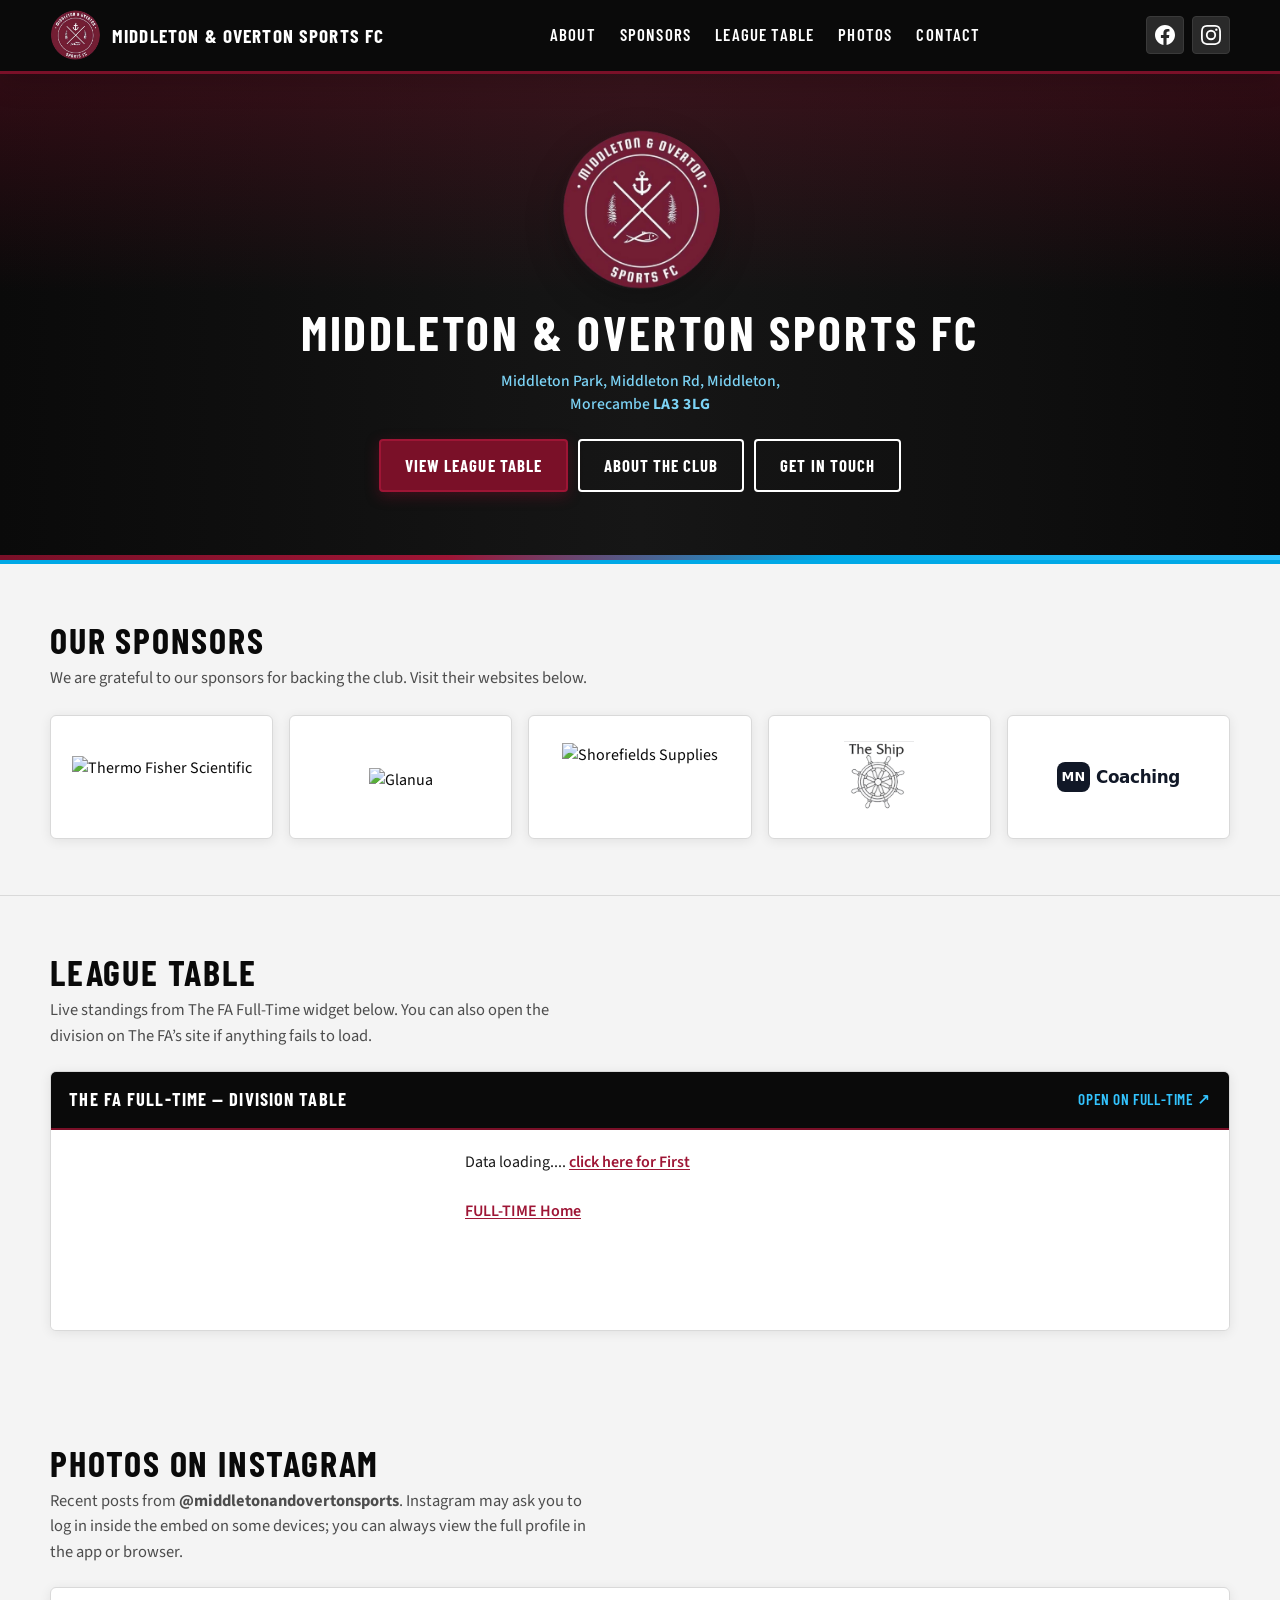
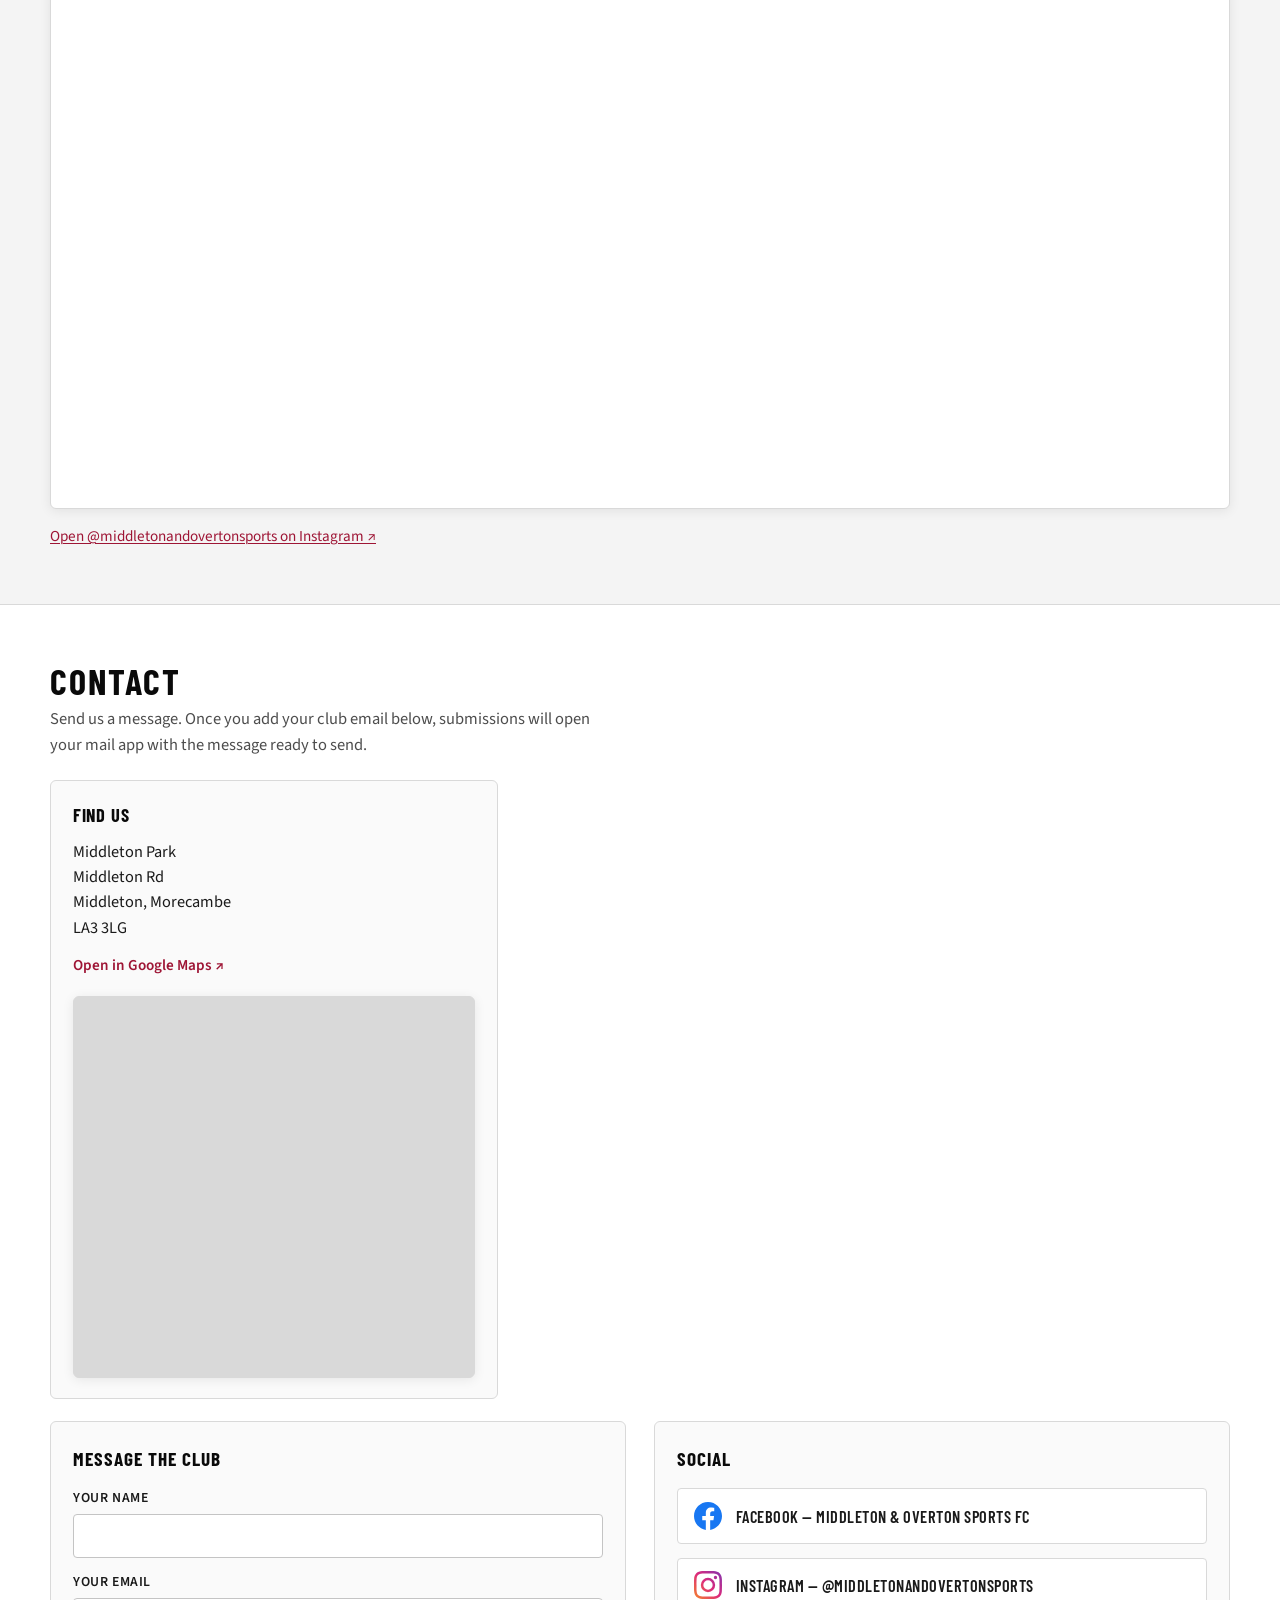
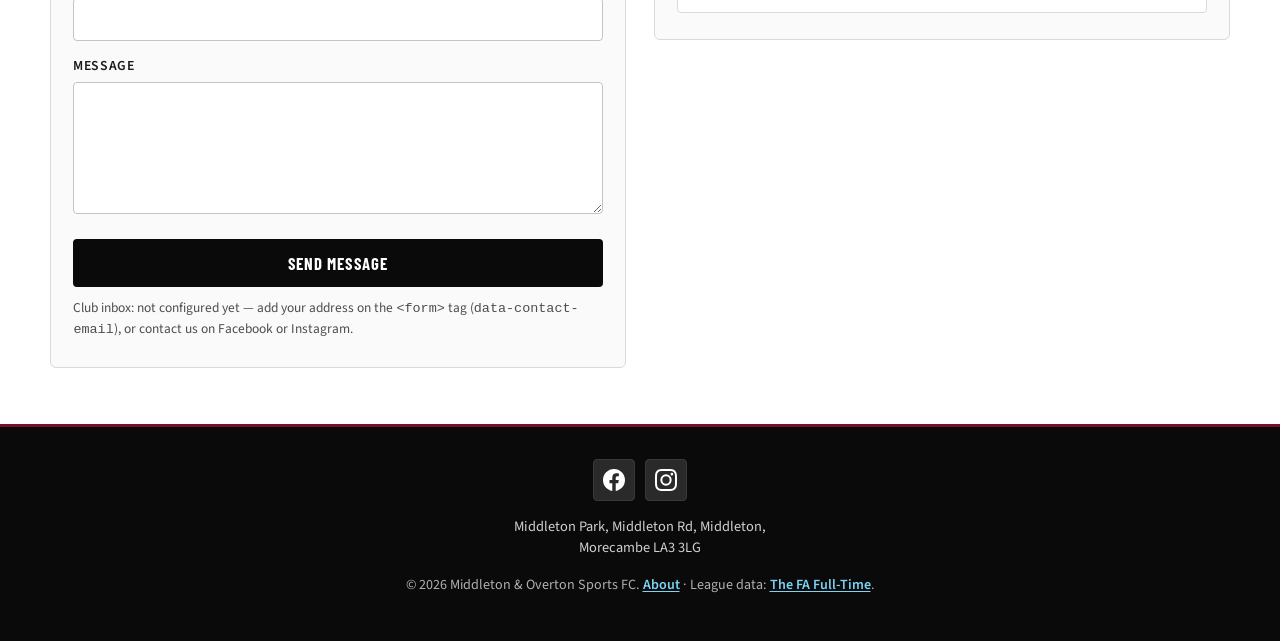
==== index.html @ 221be843 "Initial commit: Middleton & Overton Sports FC site Made-with: Cursor" ====
<!DOCTYPE html>
<html lang="en-GB">
  <head>
    <meta charset="utf-8" />
    <meta name="viewport" content="width=device-width, initial-scale=1" />
    <meta
      name="description"
      content="Middleton &amp; Overton Sports FC — Morecambe. Mid Lancashire Football League, Middleton Park LA3 3LG. League table, sponsors, photos, contact. About the club since 2004."
    />
    <title>Middleton &amp; Overton Sports FC | Morecambe</title>
    <link rel="preconnect" href="https://fonts.googleapis.com" />
    <link rel="preconnect" href="https://fonts.gstatic.com" crossorigin />
    <link
      href="https://fonts.googleapis.com/css2?family=Barlow+Condensed:wght@500;600;700&family=Source+Sans+3:wght@400;500;600;700&display=swap"
      rel="stylesheet"
    />
    <link rel="stylesheet" href="styles.css" />
  </head>
  <body id="top">
    <header class="site-header">
      <div class="wrap header-inner">
        <a class="brand" href="#top">
          <img
            class="brand-badge"
            src="images/badge.png"
            width="52"
            height="52"
            alt="Middleton &amp; Overton Sports FC crest"
          />
          <span>Middleton &amp; Overton Sports FC</span>
        </a>
        <nav class="nav-main" aria-label="Primary">
          <a href="about.html">About</a>
          <a href="#sponsors">Sponsors</a>
          <a href="#league">League table</a>
          <a href="#instagram">Photos</a>
          <a href="#contact">Contact</a>
        </nav>
        <div class="social-header" aria-label="Social links">
          <a
            href="https://www.facebook.com/MiddletonOvertonSportsFC/"
            target="_blank"
            rel="noopener noreferrer"
            aria-label="Facebook — Middleton &amp; Overton Sports FC"
            title="Facebook"
          >
            <svg viewBox="0 0 24 24" xmlns="http://www.w3.org/2000/svg" aria-hidden="true">
              <path
                fill="#ffffff"
                d="M24 12.073c0-6.627-5.373-12-12-12s-12 5.373-12 12c0 5.99 4.388 10.954 10.125 11.854v-8.385H7.078v-3.47h3.047V9.43c0-3.007 1.792-4.669 4.533-4.669 1.312 0 2.686.235 2.686.235v2.953H15.83c-1.491 0-1.956.925-1.956 1.874v2.25h3.328l-.532 3.47h-2.796v8.385C19.612 23.027 24 18.062 24 12.073z"
              />
            </svg>
          </a>
          <a
            href="https://www.instagram.com/middletonandovertonsports/"
            target="_blank"
            rel="noopener noreferrer"
            aria-label="Instagram — middletonandovertonsports"
            title="Instagram"
          >
            <svg viewBox="0 0 24 24" xmlns="http://www.w3.org/2000/svg" aria-hidden="true">
              <path
                fill="#ffffff"
                d="M12 2.163c3.204 0 3.584.012 4.85.07 3.252.148 4.771 1.691 4.919 4.919.058 1.265.069 1.645.069 4.849 0 3.205-.012 3.584-.069 4.849-.149 3.225-1.664 4.771-4.919 4.919-1.266.058-1.644.07-4.85.07-3.204 0-3.584-.012-4.849-.07-3.26-.149-4.771-1.699-4.919-4.92-.058-1.265-.07-1.644-.07-4.849 0-3.204.013-3.583.07-4.849.149-3.227 1.664-4.771 4.919-4.919 1.266-.057 1.645-.069 4.849-.069zM12 0C8.741 0 8.333.014 7.053.072 2.695.272.273 2.69.073 7.052.014 8.333 0 8.741 0 12c0 3.259.014 3.668.072 4.948.2 4.358 2.618 6.78 6.98 6.98C8.333 23.986 8.741 24 12 24c3.259 0 3.668-.014 4.948-.072 4.354-.2 6.782-2.618 6.979-6.98.059-1.28.073-1.689.073-4.948 0-3.259-.014-3.667-.072-4.947-.196-4.354-2.617-6.78-6.979-6.98C15.668.014 15.259 0 12 0zm0 5.838a6.162 6.162 0 100 12.324 6.162 6.162 0 000-12.324zM12 16a4 4 0 110-8 4 4 0 010 8zm6.406-11.845a1.44 1.44 0 100 2.881 1.44 1.44 0 000-2.881z"
              />
            </svg>
          </a>
        </div>
      </div>
    </header>

    <section class="hero" aria-labelledby="hero-title">
      <div class="wrap">
        <img
          class="hero-badge"
          src="images/badge.png"
          width="160"
          height="160"
          alt=""
          decoding="async"
        />
        <h1 id="hero-title">Middleton &amp; Overton Sports FC</h1>
        <p class="hero-location">
          Middleton Park, Middleton Rd, Middleton, Morecambe <span class="postcode">LA3 3LG</span>
        </p>
        <div class="hero-cta">
          <a class="btn btn-primary" href="#league">View league table</a>
          <a class="btn btn-outline" href="about.html">About the club</a>
          <a class="btn btn-outline" href="#contact">Get in touch</a>
        </div>
      </div>
    </section>

    <section class="sponsors-section" id="sponsors" aria-labelledby="sponsors-title">
      <div class="wrap">
        <h2 class="section-title" id="sponsors-title">Our sponsors</h2>
        <p class="section-lead">
          We are grateful to our sponsors for backing the club. Visit their websites below.
        </p>
        <ul class="sponsors-grid">
          <li>
            <a
              class="sponsor-card"
              href="https://www.thermofisher.com/"
              target="_blank"
              rel="noopener noreferrer"
            >
              <span class="sponsor-logo-area">
                <img
                  class="sponsor-logo-img"
                  src="https://www.thermofisher.com/store/global-header-footer-static/global/svg/thermofisher-logo.svg"
                  width="200"
                  height="48"
                  alt="Thermo Fisher Scientific"
                  loading="lazy"
                  decoding="async"
                />
              </span>
            </a>
          </li>
          <li>
            <a class="sponsor-card" href="https://glanua.com/" target="_blank" rel="noopener noreferrer">
              <span class="sponsor-logo-area">
                <img
                  class="sponsor-logo-img"
                  src="https://glanua.com/wp-content/uploads/2023/06/Glanua-logo-header.svg"
                  width="200"
                  height="56"
                  alt="Glanua"
                  loading="lazy"
                  decoding="async"
                />
              </span>
            </a>
          </li>
          <li>
            <a
              class="sponsor-card"
              href="https://www.shorefieldssupplies.co.uk/"
              target="_blank"
              rel="noopener noreferrer"
            >
              <span class="sponsor-logo-area">
                <img
                  class="sponsor-logo-img"
                  src="https://www.shorefieldssupplies.co.uk/layout/generalLyout/logo.png"
                  width="182"
                  height="80"
                  alt="Shorefields Supplies"
                  loading="lazy"
                  decoding="async"
                />
              </span>
            </a>
          </li>
          <li>
            <a
              class="sponsor-card"
              href="https://www.facebook.com/TheShipHotelOverton"
              target="_blank"
              rel="noopener noreferrer"
            >
              <span class="sponsor-logo-area">
                <img
                  class="sponsor-logo-img"
                  src="images/sponsors/the-ship.png"
                  width="320"
                  height="200"
                  alt="The Ship Hotel, Overton — Morecambe"
                  loading="lazy"
                  decoding="async"
                />
              </span>
            </a>
          </li>
          <li>
            <a
              class="sponsor-card sponsor-card--mn"
              href="https://mncoaching.co.uk/"
              target="_blank"
              rel="noopener noreferrer"
            >
              <span class="sponsor-logo-area">
                <span class="mn-coaching-lockup" aria-hidden="true">
                  <span class="mn-coaching-lockup__mark">MN</span>
                  <span class="mn-coaching-lockup__word">Coaching</span>
                </span>
              </span>
              <span class="visually-hidden">MN Coaching</span>
            </a>
          </li>
        </ul>
      </div>
    </section>

    <section id="league" aria-labelledby="league-title">
      <div class="wrap">
        <h2 class="section-title" id="league-title">League table</h2>
        <p class="section-lead">
          Live standings from The FA Full-Time widget below. You can also open the division on The
          FA’s site if anything fails to load.
        </p>
        <div class="embed-panel">
          <header>
            <h2>The FA Full-Time — division table</h2>
            <a
              class="link-external"
              href="https://fulltime.thefa.com/index.html?divisionseason=886514120"
              target="_blank"
              rel="noopener noreferrer"
              >Open on Full-Time ↗</a
            >
          </header>
          <div class="embed-frame-wrap fa-league-host">
            <div id="lrep201329935" style="width: 350px">
              Data loading....
              <a
                href="https://fulltime.thefa.com/index.html?divisionseason=886514120"
                target="_blank"
                rel="noopener noreferrer"
                >click here for First</a
              ><br /><br /><a
                href="https://www.thefa.com/FULL-TIME"
                target="_blank"
                rel="noopener noreferrer"
                >FULL-TIME Home</a
              >
            </div>
            <script type="text/javascript">
              var lrcode = "201329935";
            </script>
            <script type="text/javascript" src="https://fulltime.thefa.com/client/api/cs1.js"></script>
          </div>
        </div>
      </div>
    </section>

    <section class="instagram-block" id="instagram" aria-labelledby="instagram-title">
      <div class="wrap">
        <h2 class="section-title" id="instagram-title">Photos on Instagram</h2>
        <p class="section-lead">
          Recent posts from
          <strong>@middletonandovertonsports</strong>. Instagram may ask you to log in inside the
          embed on some devices; you can always view the full profile in the app or browser.
        </p>
        <div class="instagram-embed-wrap">
          <iframe
            title="Instagram — Middleton and Overton Sports"
            src="https://www.instagram.com/middletonandovertonsports/embed/"
            loading="lazy"
            referrerpolicy="no-referrer-when-downgrade"
          ></iframe>
        </div>
        <p class="section-lead" style="margin-top: 1rem; font-size: 0.95rem">
          <a
            href="https://www.instagram.com/middletonandovertonsports/"
            target="_blank"
            rel="noopener noreferrer"
            >Open @middletonandovertonsports on Instagram ↗</a
          >
        </p>
      </div>
    </section>

    <section class="contact-section" id="contact" aria-labelledby="contact-title">
      <div class="wrap">
        <h2 class="section-title" id="contact-title">Contact</h2>
        <p class="section-lead">
          Send us a message. Once you add your club email below, submissions will open your mail
          app with the message ready to send.
        </p>
        <div class="contact-ground">
          <h3 class="contact-ground-title">Find us</h3>
          <address class="contact-ground-address">
            Middleton Park<br />
            Middleton Rd<br />
            Middleton, Morecambe<br />
            LA3 3LG
          </address>
          <a
            class="contact-map-link"
            href="https://maps.app.goo.gl/3gbqwsfaDoRmBNLVA"
            target="_blank"
            rel="noopener noreferrer"
            >Open in Google Maps ↗</a
          >
          <div class="map-embed">
            <iframe
              title="Middleton &amp; Overton Sports FC on Google Maps"
              src="https://www.google.com/maps?q=54.0221094,-2.8745536&amp;z=17&amp;hl=en&amp;output=embed"
              loading="lazy"
              referrerpolicy="no-referrer-when-downgrade"
              allowfullscreen
            ></iframe>
          </div>
        </div>
        <div class="contact-grid">
          <div class="contact-card">
            <h3>Message the club</h3>
            <!-- Set data-contact-email to your address when ready, e.g. data-contact-email="secretary@yourclub.org" -->
            <form id="contact-form" data-contact-email="" novalidate>
              <div class="form-group">
                <label for="contact-name">Your name</label>
                <input id="contact-name" name="name" type="text" autocomplete="name" required />
              </div>
              <div class="form-group">
                <label for="contact-email">Your email</label>
                <input id="contact-email" name="email" type="email" autocomplete="email" required />
              </div>
              <div class="form-group">
                <label for="contact-message">Message</label>
                <textarea id="contact-message" name="message" required></textarea>
              </div>
              <button class="btn btn-submit" type="submit" id="contact-submit">Send message</button>
              <p class="form-hint" id="contact-email-hint">
                Club inbox: not configured yet — add your address on the <code>&lt;form&gt;</code>
                tag (<code>data-contact-email</code>), or contact us on Facebook or Instagram.
              </p>
            </form>
          </div>
          <div class="contact-card">
            <h3>Social</h3>
            <div class="social-row">
              <a
                href="https://www.facebook.com/MiddletonOvertonSportsFC/"
                target="_blank"
                rel="noopener noreferrer"
              >
                <svg viewBox="0 0 24 24" xmlns="http://www.w3.org/2000/svg" width="28" height="28" aria-hidden="true">
                  <path
                    fill="#1877F2"
                    d="M24 12.073c0-6.627-5.373-12-12-12s-12 5.373-12 12c0 5.99 4.388 10.954 10.125 11.854v-8.385H7.078v-3.47h3.047V9.43c0-3.007 1.792-4.669 4.533-4.669 1.312 0 2.686.235 2.686.235v2.953H15.83c-1.491 0-1.956.925-1.956 1.874v2.25h3.328l-.532 3.47h-2.796v8.385C19.612 23.027 24 18.062 24 12.073z"
                  />
                </svg>
                Facebook — Middleton &amp; Overton Sports FC
              </a>
              <a
                href="https://www.instagram.com/middletonandovertonsports/"
                target="_blank"
                rel="noopener noreferrer"
              >
                <svg viewBox="0 0 24 24" xmlns="http://www.w3.org/2000/svg" width="28" height="28" aria-hidden="true">
                  <defs>
                    <linearGradient id="igGrad" x1="0%" y1="100%" x2="100%" y2="0%">
                      <stop offset="0%" style="stop-color:#f58529" />
                      <stop offset="50%" style="stop-color:#dd2a7b" />
                      <stop offset="100%" style="stop-color:#8134af" />
                    </linearGradient>
                  </defs>
                  <path
                    fill="url(#igGrad)"
                    d="M12 2.163c3.204 0 3.584.012 4.85.07 3.252.148 4.771 1.691 4.919 4.919.058 1.265.069 1.645.069 4.849 0 3.205-.012 3.584-.069 4.849-.149 3.225-1.664 4.771-4.919 4.919-1.266.058-1.644.07-4.85.07-3.204 0-3.584-.012-4.849-.07-3.26-.149-4.771-1.699-4.919-4.92-.058-1.265-.07-1.644-.07-4.849 0-3.204.013-3.583.07-4.849.149-3.227 1.664-4.771 4.919-4.919 1.266-.057 1.645-.069 4.849-.069zM12 0C8.741 0 8.333.014 7.053.072 2.695.272.273 2.69.073 7.052.014 8.333 0 8.741 0 12c0 3.259.014 3.668.072 4.948.2 4.358 2.618 6.78 6.98 6.98C8.333 23.986 8.741 24 12 24c3.259 0 3.668-.014 4.948-.072 4.354-.2 6.782-2.618 6.979-6.98.059-1.28.073-1.689.073-4.948 0-3.259-.014-3.667-.072-4.947-.196-4.354-2.617-6.78-6.979-6.98C15.668.014 15.259 0 12 0zm0 5.838a6.162 6.162 0 100 12.324 6.162 6.162 0 000-12.324zM12 16a4 4 0 110-8 4 4 0 010 8zm6.406-11.845a1.44 1.44 0 100 2.881 1.44 1.44 0 000-2.881z"
                  />
                </svg>
                Instagram — @middletonandovertonsports
              </a>
            </div>
          </div>
        </div>
      </div>
    </section>

    <footer class="site-footer">
      <div class="wrap">
        <div class="footer-social" aria-label="Social">
          <a
            href="https://www.facebook.com/MiddletonOvertonSportsFC/"
            target="_blank"
            rel="noopener noreferrer"
            aria-label="Facebook"
          >
            <svg viewBox="0 0 24 24" xmlns="http://www.w3.org/2000/svg" aria-hidden="true">
              <path
                fill="#ffffff"
                d="M24 12.073c0-6.627-5.373-12-12-12s-12 5.373-12 12c0 5.99 4.388 10.954 10.125 11.854v-8.385H7.078v-3.47h3.047V9.43c0-3.007 1.792-4.669 4.533-4.669 1.312 0 2.686.235 2.686.235v2.953H15.83c-1.491 0-1.956.925-1.956 1.874v2.25h3.328l-.532 3.47h-2.796v8.385C19.612 23.027 24 18.062 24 12.073z"
              />
            </svg>
          </a>
          <a
            href="https://www.instagram.com/middletonandovertonsports/"
            target="_blank"
            rel="noopener noreferrer"
            aria-label="Instagram"
          >
            <svg viewBox="0 0 24 24" xmlns="http://www.w3.org/2000/svg" aria-hidden="true">
              <path
                fill="#ffffff"
                d="M12 2.163c3.204 0 3.584.012 4.85.07 3.252.148 4.771 1.691 4.919 4.919.058 1.265.069 1.645.069 4.849 0 3.205-.012 3.584-.069 4.849-.149 3.225-1.664 4.771-4.919 4.919-1.266.058-1.644.07-4.85.07-3.204 0-3.584-.012-4.849-.07-3.26-.149-4.771-1.699-4.919-4.92-.058-1.265-.07-1.644-.07-4.849 0-3.204.013-3.583.07-4.849.149-3.227 1.664-4.771 4.919-4.919 1.266-.057 1.645-.069 4.849-.069zM12 0C8.741 0 8.333.014 7.053.072 2.695.272.273 2.69.073 7.052.014 8.333 0 8.741 0 12c0 3.259.014 3.668.072 4.948.2 4.358 2.618 6.78 6.98 6.98C8.333 23.986 8.741 24 12 24c3.259 0 3.668-.014 4.948-.072 4.354-.2 6.782-2.618 6.979-6.98.059-1.28.073-1.689.073-4.948 0-3.259-.014-3.667-.072-4.947-.196-4.354-2.617-6.78-6.979-6.98C15.668.014 15.259 0 12 0zm0 5.838a6.162 6.162 0 100 12.324 6.162 6.162 0 000-12.324zM12 16a4 4 0 110-8 4 4 0 010 8zm6.406-11.845a1.44 1.44 0 100 2.881 1.44 1.44 0 000-2.881z"
              />
            </svg>
          </a>
        </div>
        <p class="footer-address">
          Middleton Park, Middleton Rd, Middleton, Morecambe LA3 3LG
        </p>
        <p>
          &copy; <span id="year"></span> Middleton &amp; Overton Sports FC.
          <a href="about.html">About</a> · League data:
          <a
            href="https://fulltime.thefa.com/index.html?divisionseason=886514120"
            target="_blank"
            rel="noopener noreferrer"
            >The FA Full-Time</a
          >.
        </p>
      </div>
    </footer>

    <script>
      (function () {
        document.getElementById("year").textContent = new Date().getFullYear();

        var form = document.getElementById("contact-form");
        var hint = document.getElementById("contact-email-hint");
        var submitBtn = document.getElementById("contact-submit");
        var clubEmail = (form.getAttribute("data-contact-email") || "").trim();

        if (clubEmail) {
          hint.textContent = "Messages open in your email app addressed to the club.";
          hint.classList.remove("form-hint");
        }

        form.addEventListener("submit", function (e) {
          e.preventDefault();
          var name = document.getElementById("contact-name").value.trim();
          var from = document.getElementById("contact-email").value.trim();
          var message = document.getElementById("contact-message").value.trim();

          if (!name || !from || !message) {
            return;
          }

          var to = (form.getAttribute("data-contact-email") || "").trim();
          if (!to) {
            hint.textContent =
              "Club email is not set yet. Add data-contact-email on the form in index.html, or message us on Facebook or Instagram.";
            hint.style.color = "#6b1a2a";
            return;
          }

          var subject = encodeURIComponent("Website enquiry from " + name);
          var body = encodeURIComponent(
            "Name: " + name + "\nEmail: " + from + "\n\n" + message
          );
          window.location.href = "mailto:" + to + "?subject=" + subject + "&body=" + body;
        });
      })();
    </script>
  </body>
</html>
---- styles.css ----
/* Middleton & Overton Sports FC — retail-inspired palette (claret / sky blue on black & light grey) */

:root {
  /* Core — similar energy to WHU shop: black chrome, claret, electric blue */
  --ink: #0a0a0a;
  --ink-soft: #161616;
  --ink-mid: #2a2a2a;
  --claret: #7a1028;
  --claret-bright: #9e1535;
  --claret-deep: #5c0c1e;
  --blue: #00a8e6;
  --blue-bright: #33c4ff;
  --blue-deep: #0086b8;
  --blue-muted: #7cd3f5;
  --surface: #ffffff;
  --surface-shop: #f4f4f4;
  --surface-card: #fafafa;
  --border: #d9d9d9;
  --border-strong: #c4c4c4;
  --text: #1a1a1a;
  --text-muted: #4d4d4d;
  --white: #fff;
  --facebook: #1877f2;
  --instagram: #e4405f;
  --radius: 4px;
  --radius-lg: 6px;
  --shadow: 0 2px 12px rgba(0, 0, 0, 0.08);
  --shadow-deep: 0 8px 28px rgba(0, 0, 0, 0.18);
  --font-heading: "Barlow Condensed", "Arial Narrow", system-ui, sans-serif;
  --font-body: "Source Sans 3", system-ui, sans-serif;
}

*,
*::before,
*::after {
  box-sizing: border-box;
}

html {
  scroll-behavior: smooth;
}

body {
  margin: 0;
  font-family: var(--font-body);
  font-size: 1rem;
  line-height: 1.55;
  color: var(--text);
  background: var(--surface-shop);
}

img {
  max-width: 100%;
  height: auto;
  display: block;
}

a {
  color: var(--claret-bright);
  text-decoration-thickness: 1px;
  text-underline-offset: 2px;
}

a:hover {
  color: var(--blue-deep);
}

.wrap {
  width: min(1180px, 100% - 2rem);
  margin-inline: auto;
}

/* Header — flat black bar, uppercase condensed nav */
.site-header {
  background: var(--ink);
  color: var(--white);
  padding: 0.65rem 0;
  position: sticky;
  top: 0;
  z-index: 100;
  border-bottom: 3px solid var(--claret);
  box-shadow: var(--shadow-deep);
}

.header-inner {
  display: flex;
  flex-wrap: wrap;
  align-items: center;
  justify-content: space-between;
  gap: 1rem;
}

.brand {
  display: flex;
  align-items: center;
  gap: 0.75rem;
  color: var(--white);
  text-decoration: none;
  font-family: var(--font-heading);
  font-weight: 700;
  font-size: clamp(1.05rem, 2.8vw, 1.2rem);
  letter-spacing: 0.06em;
  line-height: 1.1;
  text-transform: uppercase;
}

.brand:hover {
  color: var(--blue-muted);
}

/* Crest — explicit dimensions override global img { height: auto } */
.brand-badge {
  width: 50px;
  height: 50px;
  max-width: none;
  border-radius: 50%;
  object-fit: cover;
  object-position: center;
  flex-shrink: 0;
  display: block;
}

.hero-badge {
  width: clamp(112px, 26vw, 160px);
  height: clamp(112px, 26vw, 160px);
  max-width: none;
  margin: 0 auto 1.1rem;
  display: block;
  border-radius: 50%;
  object-fit: cover;
  object-position: center;
  box-shadow: 0 12px 36px rgba(0, 0, 0, 0.22);
}

.nav-main {
  display: flex;
  flex-wrap: wrap;
  align-items: center;
  gap: 0.25rem 1.5rem;
}

.nav-main a {
  color: var(--white);
  text-decoration: none;
  font-family: var(--font-heading);
  font-weight: 600;
  font-size: 1.05rem;
  letter-spacing: 0.07em;
  text-transform: uppercase;
  padding: 0.4rem 0;
  border-bottom: 2px solid transparent;
}

.nav-main a:hover {
  color: var(--blue-bright);
  border-bottom-color: var(--blue);
}

.nav-main a[aria-current="page"] {
  color: var(--blue-bright);
  border-bottom-color: var(--blue);
}

/* Inner pages (e.g. about.html) */
.page-about-head {
  padding-top: clamp(1.5rem, 4vw, 2.25rem);
}

.page-back {
  margin: 0 0 1rem;
  font-size: 0.95rem;
}

.page-back a {
  font-weight: 600;
  text-decoration: none;
  color: var(--claret-bright);
}

.page-back a:hover {
  color: var(--blue-deep);
  text-decoration: underline;
  text-underline-offset: 3px;
}

.page-about-head .section-title {
  margin-bottom: 1rem;
}

.social-header {
  display: flex;
  align-items: center;
  gap: 0.5rem;
}

.social-header a {
  display: flex;
  align-items: center;
  justify-content: center;
  width: 38px;
  height: 38px;
  border-radius: var(--radius);
  background: var(--ink-mid);
  border: 1px solid #3a3a3a;
  transition: background 0.2s, border-color 0.2s, transform 0.15s;
}

.social-header a:hover {
  background: var(--claret);
  border-color: var(--claret-bright);
  transform: translateY(-1px);
}

.social-header svg {
  width: 20px;
  height: 20px;
}

/* Hero — dark retail banner + blue accent */
.hero {
  position: relative;
  padding: clamp(2.25rem, 5vw, 3.5rem) 0 clamp(2.75rem, 7vw, 4.25rem);
  background: var(--ink-soft);
  color: var(--white);
  text-align: center;
  overflow: hidden;
  border-bottom: 4px solid var(--blue);
}

.hero::before {
  content: "";
  position: absolute;
  inset: 0;
  background: linear-gradient(180deg, rgba(122, 16, 40, 0.35) 0%, transparent 45%),
    linear-gradient(90deg, var(--ink) 0%, var(--ink-soft) 50%, var(--ink) 100%);
  pointer-events: none;
}

.hero::after {
  content: "";
  position: absolute;
  left: 0;
  right: 0;
  bottom: 0;
  height: 5px;
  background: linear-gradient(90deg, var(--claret) 0%, var(--claret-bright) 35%, var(--blue) 65%, var(--blue-bright) 100%);
  pointer-events: none;
}

.hero .wrap {
  position: relative;
  z-index: 1;
}

.hero h1 {
  margin: 0 0 0.5rem;
  font-family: var(--font-heading);
  font-size: clamp(2rem, 6vw, 3rem);
  font-weight: 700;
  letter-spacing: 0.06em;
  line-height: 1.05;
  text-transform: uppercase;
}

.hero-location {
  margin: 0.75rem 0 1.5rem;
  font-size: 0.98rem;
  font-weight: 500;
  line-height: 1.45;
  color: var(--blue-muted);
  max-width: 42ch;
  margin-inline: auto;
}

.hero-location .postcode {
  font-weight: 700;
  letter-spacing: 0.04em;
}

.hero-cta {
  display: inline-flex;
  flex-wrap: wrap;
  gap: 0.65rem;
  justify-content: center;
}

.btn {
  display: inline-flex;
  align-items: center;
  justify-content: center;
  gap: 0.5rem;
  padding: 0.7rem 1.5rem;
  font-family: var(--font-heading);
  font-weight: 700;
  font-size: 1.05rem;
  letter-spacing: 0.06em;
  text-transform: uppercase;
  border-radius: var(--radius);
  border: 2px solid transparent;
  cursor: pointer;
  text-decoration: none;
  transition: transform 0.12s, box-shadow 0.12s, background 0.12s, color 0.12s;
}

.btn:hover {
  transform: translateY(-2px);
}

.btn-primary {
  background: var(--claret);
  color: var(--white);
  border-color: var(--claret-bright);
  box-shadow: 0 4px 14px rgba(122, 16, 40, 0.45);
}

.btn-primary:hover {
  background: var(--claret-bright);
  color: var(--white);
  box-shadow: 0 6px 20px rgba(158, 21, 53, 0.5);
}

.btn-outline {
  background: transparent;
  color: var(--white);
  border-color: var(--white);
}

.btn-outline:hover {
  background: var(--white);
  color: var(--ink);
  border-color: var(--white);
}

/* Sections */
section {
  padding: clamp(2.25rem, 5vw, 3.5rem) 0;
}

.section-intro {
  background: var(--surface);
  border-bottom: 1px solid var(--border);
}

/* Sponsors */
.sponsors-section {
  background: var(--surface-shop);
  border-bottom: 1px solid var(--border);
}

.sponsors-section .section-lead {
  margin-bottom: 0.25rem;
}

.sponsors-grid {
  list-style: none;
  margin: 1.5rem 0 0;
  padding: 0;
  display: grid;
  gap: 1rem;
  grid-template-columns: 1fr;
}

@media (min-width: 520px) {
  .sponsors-grid {
    grid-template-columns: repeat(2, 1fr);
  }
}

@media (min-width: 900px) {
  .sponsors-grid {
    grid-template-columns: repeat(3, 1fr);
  }
}

@media (min-width: 1100px) {
  .sponsors-grid {
    grid-template-columns: repeat(5, 1fr);
  }
}

.sponsor-card {
  position: relative;
  display: flex;
  align-items: center;
  justify-content: center;
  min-height: 7.75rem;
  padding: 1rem 1.15rem;
  text-decoration: none;
  color: var(--ink);
  background: var(--surface);
  border: 1px solid var(--border);
  border-radius: var(--radius-lg);
  box-shadow: var(--shadow);
  transition: border-color 0.2s, box-shadow 0.2s;
}

.sponsor-card:hover {
  border-color: var(--claret);
  box-shadow: 0 4px 20px rgba(122, 16, 40, 0.12);
}

.sponsor-card:focus-visible {
  outline: 2px solid var(--blue);
  outline-offset: 2px;
}

/* Uniform logo footprint in every sponsor cell */
.sponsor-logo-area {
  width: 100%;
  height: 4.5rem;
  display: flex;
  align-items: center;
  justify-content: center;
}

.sponsor-logo-img {
  max-width: 100%;
  max-height: 100%;
  width: auto;
  height: auto;
  object-fit: contain;
  object-position: center;
  display: block;
}

/* MN Coaching — text lockup scaled to same slot height */
.mn-coaching-lockup {
  display: inline-flex;
  align-items: center;
  gap: 0.35rem;
  font-family: system-ui, "Segoe UI", sans-serif;
  max-height: 100%;
}

.mn-coaching-lockup__mark {
  display: inline-flex;
  align-items: center;
  justify-content: center;
  min-width: 1.85rem;
  height: 1.85rem;
  padding: 0 0.3rem;
  font-size: 0.8rem;
  font-weight: 800;
  letter-spacing: 0.02em;
  color: var(--white);
  background: #111827;
  border-radius: 8px;
}

.mn-coaching-lockup__word {
  font-size: 1.05rem;
  font-weight: 700;
  letter-spacing: -0.02em;
  color: #111827;
}

.sponsor-card--mn:hover .mn-coaching-lockup__mark {
  background: var(--claret);
}

.sponsor-card--mn:hover .mn-coaching-lockup__word {
  color: var(--claret-bright);
}

.visually-hidden {
  position: absolute;
  width: 1px;
  height: 1px;
  padding: 0;
  margin: -1px;
  overflow: hidden;
  clip: rect(0, 0, 0, 0);
  white-space: nowrap;
  border: 0;
}

.section-title {
  margin: 0 0 0.4rem;
  font-family: var(--font-heading);
  font-size: clamp(1.75rem, 4vw, 2.25rem);
  font-weight: 700;
  color: var(--ink);
  letter-spacing: 0.05em;
  text-transform: uppercase;
  line-height: 1.1;
}

.section-lead {
  margin: 0;
  max-width: 68ch;
  color: var(--text-muted);
  font-size: 1.03rem;
}

.about-body {
  max-width: 42rem;
  margin: 0 0 1.25rem;
}

.about-standfirst {
  margin: 0 0 1rem;
  font-family: var(--font-heading);
  font-size: 1.15rem;
  font-weight: 700;
  letter-spacing: 0.03em;
  line-height: 1.3;
  color: var(--ink);
}

.about-text {
  margin: 0 0 1rem;
  font-size: 1.03rem;
  line-height: 1.6;
  color: var(--text-muted);
}

.about-text:last-of-type {
  margin-bottom: 0;
}

.section-lead.about-follow {
  margin-top: 1.35rem;
}

.section-lead.club-address {
  margin-top: 1.15rem;
}

.embed-panel {
  margin-top: 1.35rem;
  background: var(--surface);
  border-radius: var(--radius-lg);
  overflow: hidden;
  box-shadow: var(--shadow);
  border: 1px solid var(--border);
}

.embed-panel header {
  display: flex;
  flex-wrap: wrap;
  align-items: center;
  justify-content: space-between;
  gap: 0.75rem;
  padding: 0.85rem 1.15rem;
  background: var(--ink);
  color: var(--white);
  border-bottom: 2px solid var(--claret);
}

.embed-panel header h2 {
  margin: 0;
  font-family: var(--font-heading);
  font-size: 1.15rem;
  font-weight: 700;
  letter-spacing: 0.06em;
  text-transform: uppercase;
}

.embed-panel .embed-note {
  margin: 0;
  font-size: 0.8rem;
  opacity: 0.9;
}

.embed-frame-wrap {
  position: relative;
  background: var(--surface);
  min-height: 200px;
}

.fa-league-host {
  display: flex;
  justify-content: center;
  align-items: flex-start;
  padding: 1.25rem 1rem 1.5rem;
  overflow-x: auto;
}

.fa-league-host #lrep201329935 {
  max-width: 100%;
}

.fa-league-host a {
  color: var(--claret-bright);
  font-weight: 600;
}

.fa-league-host a:hover {
  color: var(--blue-deep);
}

.link-external {
  color: var(--blue-bright);
  font-weight: 600;
  font-family: var(--font-heading);
  font-size: 0.95rem;
  letter-spacing: 0.04em;
  text-transform: uppercase;
  text-decoration: none;
  border-bottom: none;
}

.link-external:hover {
  color: var(--white);
  text-decoration: underline;
  text-underline-offset: 3px;
}

/* Instagram */
.instagram-block {
  background: var(--surface-shop);
}

.instagram-embed-wrap {
  margin-top: 1.35rem;
  border-radius: var(--radius-lg);
  overflow: hidden;
  box-shadow: var(--shadow);
  border: 1px solid var(--border);
  background: var(--surface);
  min-height: 480px;
}

.instagram-embed-wrap iframe {
  display: block;
  width: 100%;
  min-height: 520px;
  border: 0;
}

.instagram-fallback {
  padding: 2rem;
  text-align: center;
  color: var(--text-muted);
}

/* Contact */
.contact-section {
  background: var(--surface);
  border-top: 1px solid var(--border);
}

.contact-ground {
  margin-top: 1.35rem;
  padding: 1.25rem 1.35rem;
  background: var(--surface-card);
  border: 1px solid var(--border);
  border-radius: var(--radius-lg);
  max-width: 28rem;
}

.contact-ground-title {
  margin: 0 0 0.65rem;
  font-family: var(--font-heading);
  font-size: 1.15rem;
  font-weight: 700;
  letter-spacing: 0.05em;
  text-transform: uppercase;
  color: var(--ink);
}

.contact-ground-address {
  margin: 0 0 0.75rem;
  font-style: normal;
  font-size: 1.02rem;
  line-height: 1.55;
  color: var(--text);
}

.contact-map-link {
  font-weight: 600;
  font-size: 0.95rem;
  text-decoration: none;
  color: var(--claret-bright);
}

.contact-map-link:hover {
  color: var(--blue-deep);
  text-decoration: underline;
  text-underline-offset: 3px;
}

/* Google Maps — iframe matches place behind maps.app.goo.gl/3gbqwsfaDoRmBNLVA */
.map-embed {
  margin-top: 1.15rem;
  max-width: 56rem;
  border-radius: var(--radius-lg);
  overflow: hidden;
  border: 1px solid var(--border);
  box-shadow: var(--shadow);
  background: var(--border);
}

.map-embed iframe {
  display: block;
  width: 100%;
  height: min(380px, 50vh);
  border: 0;
}

.map-embed--about {
  margin-top: 1.25rem;
}

.section-lead.map-embed-link {
  margin-top: 0.85rem;
  margin-bottom: 0;
}

.contact-grid {
  display: grid;
  gap: 1.75rem;
  margin-top: 1.35rem;
  align-items: start;
}

@media (min-width: 768px) {
  .contact-grid {
    grid-template-columns: 1fr 1fr;
  }
}

.contact-card {
  background: var(--surface-card);
  padding: 1.4rem 1.4rem 1.6rem;
  border-radius: var(--radius-lg);
  border: 1px solid var(--border);
}

.contact-card h3 {
  margin: 0 0 0.9rem;
  font-family: var(--font-heading);
  font-size: 1.2rem;
  font-weight: 700;
  letter-spacing: 0.05em;
  text-transform: uppercase;
  color: var(--ink);
}

.form-group {
  margin-bottom: 0.9rem;
}

.form-group label {
  display: block;
  font-weight: 600;
  font-size: 0.86rem;
  margin-bottom: 0.3rem;
  color: var(--text);
  text-transform: uppercase;
  letter-spacing: 0.04em;
}

.form-group input,
.form-group textarea {
  width: 100%;
  padding: 0.6rem 0.8rem;
  font-family: var(--font-body);
  font-size: 1rem;
  border: 1px solid var(--border-strong);
  border-radius: var(--radius);
  background: var(--surface);
}

.form-group input:focus,
.form-group textarea:focus {
  outline: 2px solid var(--blue);
  outline-offset: 1px;
  border-color: var(--blue-deep);
}

.form-group textarea {
  min-height: 132px;
  resize: vertical;
}

.form-hint {
  margin: 0.65rem 0 0;
  font-size: 0.84rem;
  color: var(--text-muted);
}

.btn-submit {
  background: var(--ink);
  color: var(--white);
  border: 2px solid var(--ink);
  width: 100%;
  margin-top: 0.2rem;
  font-family: var(--font-heading);
  font-size: 1.05rem;
  letter-spacing: 0.06em;
  text-transform: uppercase;
  border-radius: var(--radius);
  padding: 0.75rem 1rem;
}

.btn-submit:hover:not(:disabled) {
  background: var(--claret);
  border-color: var(--claret-bright);
  box-shadow: 0 4px 16px rgba(122, 16, 40, 0.35);
}

.btn-submit:disabled {
  opacity: 0.65;
  cursor: not-allowed;
  transform: none;
}

.social-row {
  display: flex;
  flex-direction: column;
  gap: 0.85rem;
}

.social-row a {
  display: flex;
  align-items: center;
  gap: 0.85rem;
  padding: 0.8rem 1rem;
  border-radius: var(--radius);
  text-decoration: none;
  font-family: var(--font-heading);
  font-weight: 600;
  font-size: 1.02rem;
  letter-spacing: 0.03em;
  text-transform: uppercase;
  color: var(--text);
  border: 1px solid var(--border);
  background: var(--surface);
  transition: border-color 0.2s, box-shadow 0.2s;
}

.social-row a:hover {
  border-color: var(--ink);
  box-shadow: var(--shadow);
}

.social-row svg {
  flex-shrink: 0;
  width: 28px;
  height: 28px;
}

/* Footer */
.site-footer {
  background: var(--ink);
  color: #b0b0b0;
  padding: 2rem 0;
  text-align: center;
  font-size: 0.88rem;
  border-top: 3px solid var(--claret);
}

.site-footer a {
  color: var(--blue-muted);
  font-weight: 600;
}

.site-footer a:hover {
  color: var(--white);
}

.footer-address {
  margin: 0 0 1rem;
  color: #d0d0d0;
  font-size: 0.9rem;
  line-height: 1.45;
  max-width: 36ch;
  margin-inline: auto;
}

.footer-social {
  display: flex;
  justify-content: center;
  gap: 0.65rem;
  margin-bottom: 1rem;
}

.footer-social a {
  display: flex;
  align-items: center;
  justify-content: center;
  width: 42px;
  height: 42px;
  border-radius: var(--radius);
  background: var(--ink-mid);
  border: 1px solid #3a3a3a;
}

.footer-social a:hover {
  background: var(--claret);
  border-color: var(--claret-bright);
}

.footer-social svg {
  width: 22px;
  height: 22px;
}
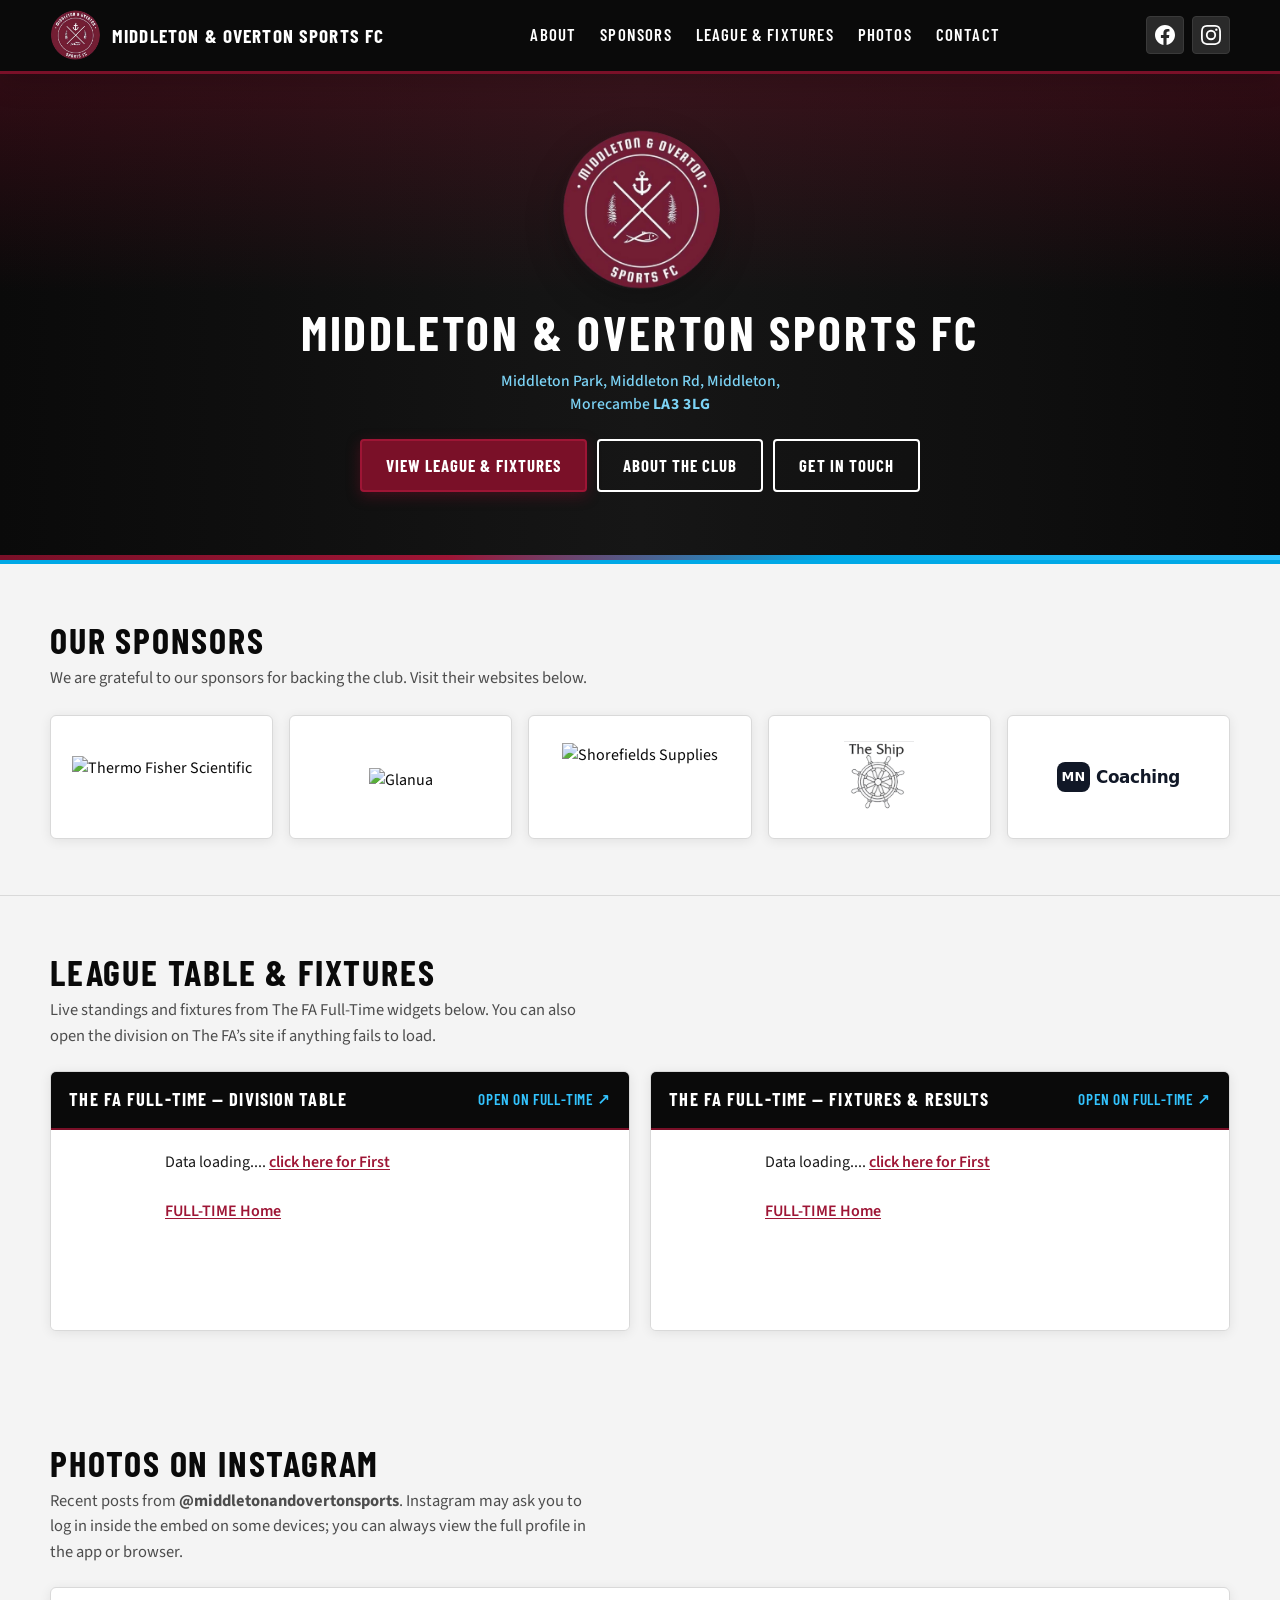
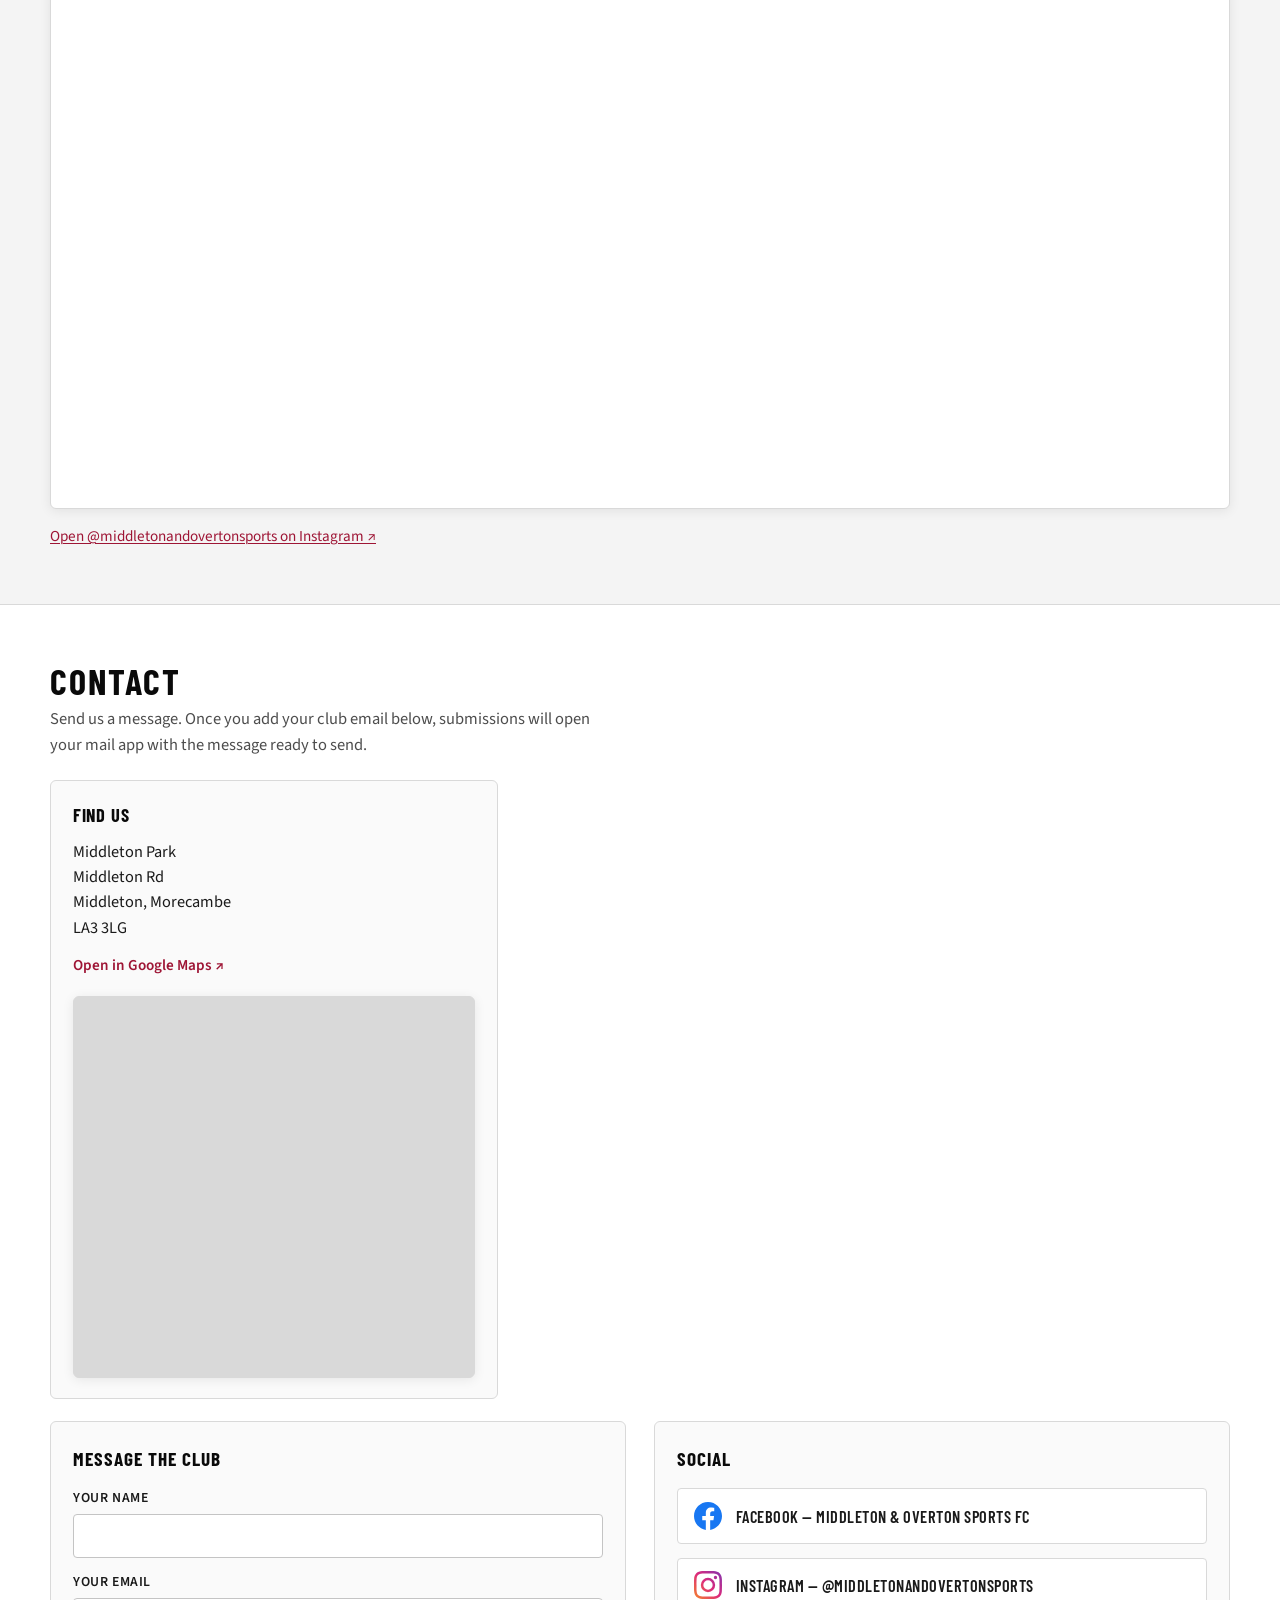
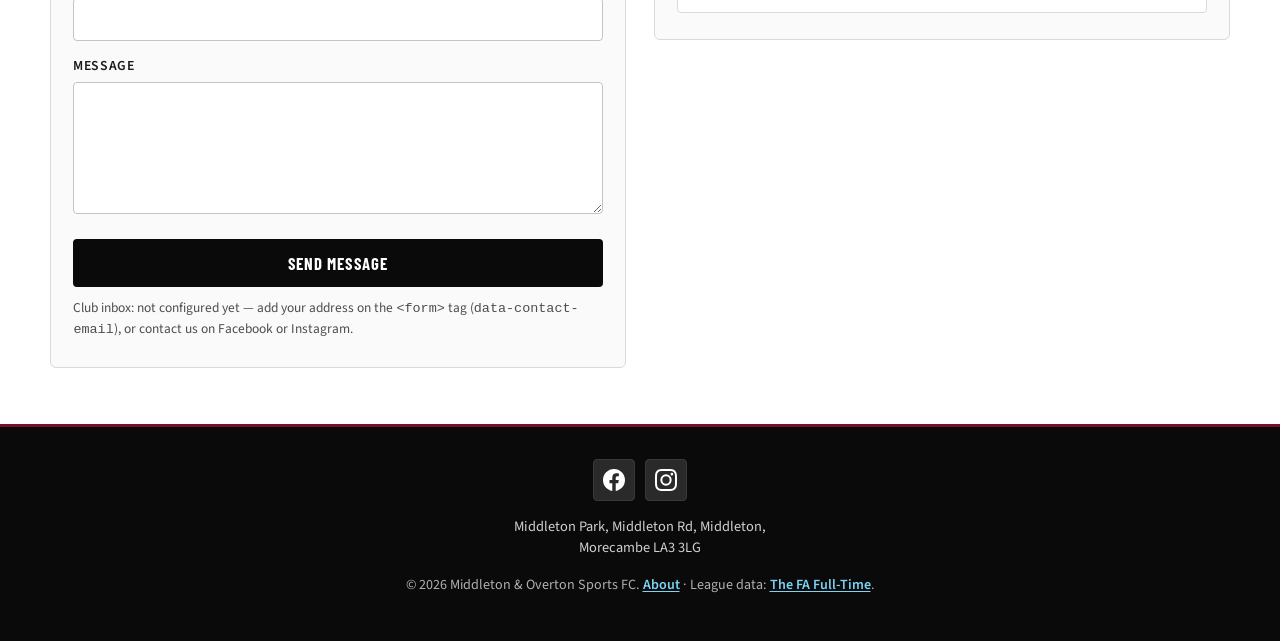
==== commit db94dd6d: "Add FA Full-Time fixtures and results widget beside league table Made-with: Cursor" ====
--- a/index.html
+++ b/index.html
@@ -5,7 +5,7 @@
     <meta name="viewport" content="width=device-width, initial-scale=1" />
     <meta
       name="description"
-      content="Middleton &amp; Overton Sports FC — Morecambe. Mid Lancashire Football League, Middleton Park LA3 3LG. League table, sponsors, photos, contact. About the club since 2004."
+      content="Middleton &amp; Overton Sports FC — Morecambe. Mid Lancashire Football League, Middleton Park LA3 3LG. League table, fixtures, sponsors, photos, contact. About the club since 2004."
     />
     <title>Middleton &amp; Overton Sports FC | Morecambe</title>
     <link rel="preconnect" href="https://fonts.googleapis.com" />
@@ -32,7 +32,7 @@
         <nav class="nav-main" aria-label="Primary">
           <a href="about.html">About</a>
           <a href="#sponsors">Sponsors</a>
-          <a href="#league">League table</a>
+          <a href="#league">League &amp; fixtures</a>
           <a href="#instagram">Photos</a>
           <a href="#contact">Contact</a>
         </nav>
@@ -84,7 +84,7 @@
           Middleton Park, Middleton Rd, Middleton, Morecambe <span class="postcode">LA3 3LG</span>
         </p>
         <div class="hero-cta">
-          <a class="btn btn-primary" href="#league">View league table</a>
+          <a class="btn btn-primary" href="#league">View league &amp; fixtures</a>
           <a class="btn btn-outline" href="about.html">About the club</a>
           <a class="btn btn-outline" href="#contact">Get in touch</a>
         </div>
@@ -195,41 +195,75 @@
 
     <section id="league" aria-labelledby="league-title">
       <div class="wrap">
-        <h2 class="section-title" id="league-title">League table</h2>
+        <h2 class="section-title" id="league-title">League table &amp; fixtures</h2>
         <p class="section-lead">
-          Live standings from The FA Full-Time widget below. You can also open the division on The
-          FA’s site if anything fails to load.
-        </p>
-        <div class="embed-panel">
-          <header>
-            <h2>The FA Full-Time — division table</h2>
-            <a
-              class="link-external"
-              href="https://fulltime.thefa.com/index.html?divisionseason=886514120"
-              target="_blank"
-              rel="noopener noreferrer"
-              >Open on Full-Time ↗</a
-            >
-          </header>
-          <div class="embed-frame-wrap fa-league-host">
-            <div id="lrep201329935" style="width: 350px">
-              Data loading....
+          Live standings and fixtures from The FA Full-Time widgets below. You can also open the
+          division on The FA’s site if anything fails to load.
+        </p>
+        <div class="fa-fulltime-grid">
+          <div class="embed-panel">
+            <header>
+              <h2>The FA Full-Time — division table</h2>
               <a
+                class="link-external"
                 href="https://fulltime.thefa.com/index.html?divisionseason=886514120"
                 target="_blank"
                 rel="noopener noreferrer"
-                >click here for First</a
-              ><br /><br /><a
-                href="https://www.thefa.com/FULL-TIME"
+                >Open on Full-Time ↗</a
+              >
+            </header>
+            <div class="embed-frame-wrap fa-league-host">
+              <div id="lrep201329935" style="width: 350px">
+                Data loading....
+                <a
+                  href="https://fulltime.thefa.com/index.html?divisionseason=886514120"
+                  target="_blank"
+                  rel="noopener noreferrer"
+                  >click here for First</a
+                ><br /><br /><a
+                  href="https://www.thefa.com/FULL-TIME"
+                  target="_blank"
+                  rel="noopener noreferrer"
+                  >FULL-TIME Home</a
+                >
+              </div>
+              <script type="text/javascript">
+                var lrcode = "201329935";
+              </script>
+              <script type="text/javascript" src="https://fulltime.thefa.com/client/api/cs1.js"></script>
+            </div>
+          </div>
+          <div class="embed-panel">
+            <header>
+              <h2>The FA Full-Time — fixtures &amp; results</h2>
+              <a
+                class="link-external"
+                href="https://fulltime.thefa.com/index.html?divisionseason=886514120"
                 target="_blank"
                 rel="noopener noreferrer"
-                >FULL-TIME Home</a
+                >Open on Full-Time ↗</a
               >
+            </header>
+            <div class="embed-frame-wrap fa-league-host">
+              <div id="lrep920015206" style="width: 350px">
+                Data loading....
+                <a
+                  href="https://fulltime.thefa.com/index.html?divisionseason=886514120"
+                  target="_blank"
+                  rel="noopener noreferrer"
+                  >click here for First</a
+                ><br /><br /><a
+                  href="https://www.thefa.com/FULL-TIME"
+                  target="_blank"
+                  rel="noopener noreferrer"
+                  >FULL-TIME Home</a
+                >
+              </div>
+              <script type="text/javascript">
+                var lrcode = "920015206";
+              </script>
+              <script type="text/javascript" src="https://fulltime.thefa.com/client/api/cs1.js"></script>
             </div>
-            <script type="text/javascript">
-              var lrcode = "201329935";
-            </script>
-            <script type="text/javascript" src="https://fulltime.thefa.com/client/api/cs1.js"></script>
           </div>
         </div>
       </div>
--- a/styles.css
+++ b/styles.css
@@ -526,6 +526,23 @@
   margin-top: 1.15rem;
 }
 
+.fa-fulltime-grid {
+  display: grid;
+  gap: 1.25rem;
+  margin-top: 1.35rem;
+}
+
+@media (min-width: 900px) {
+  .fa-fulltime-grid {
+    grid-template-columns: 1fr 1fr;
+    align-items: start;
+  }
+}
+
+.fa-fulltime-grid .embed-panel {
+  margin-top: 0;
+}
+
 .embed-panel {
   margin-top: 1.35rem;
   background: var(--surface);
@@ -576,7 +593,7 @@
   overflow-x: auto;
 }
 
-.fa-league-host #lrep201329935 {
+.fa-league-host [id^="lrep"] {
   max-width: 100%;
 }
 
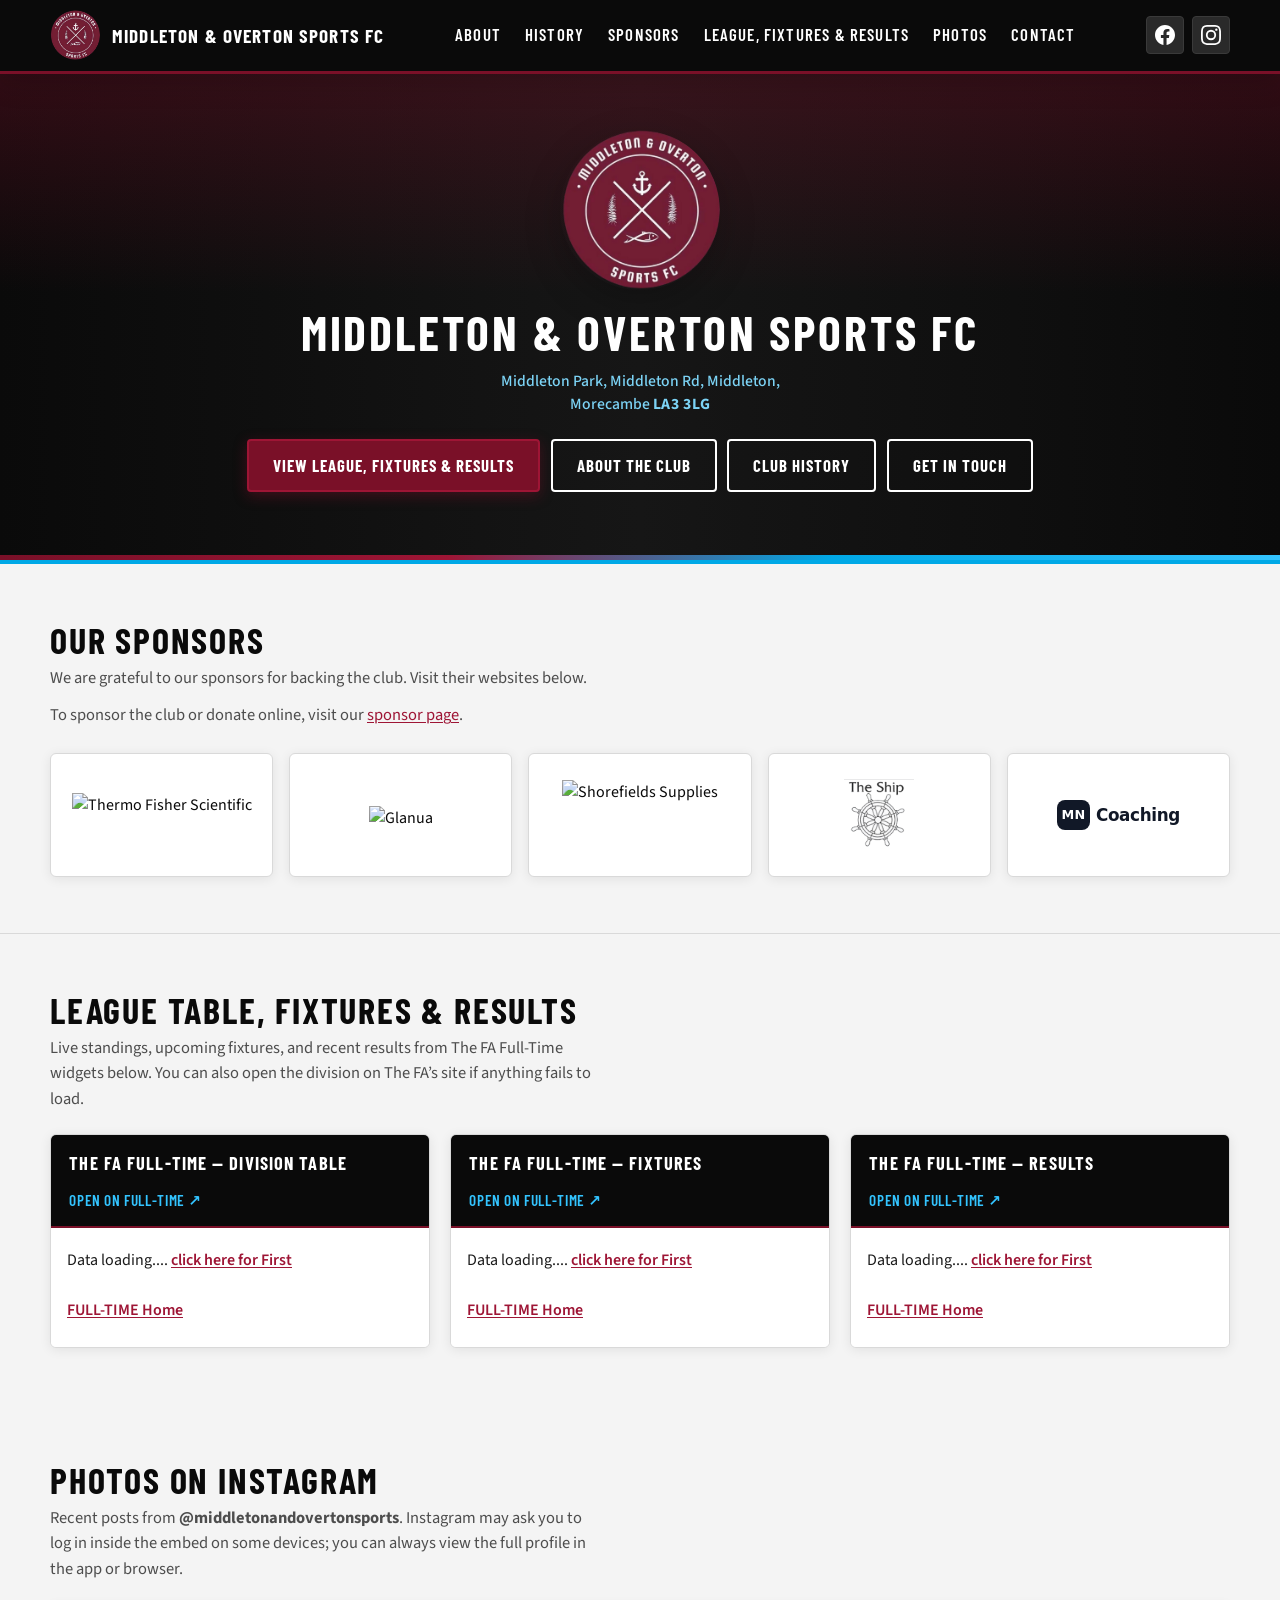
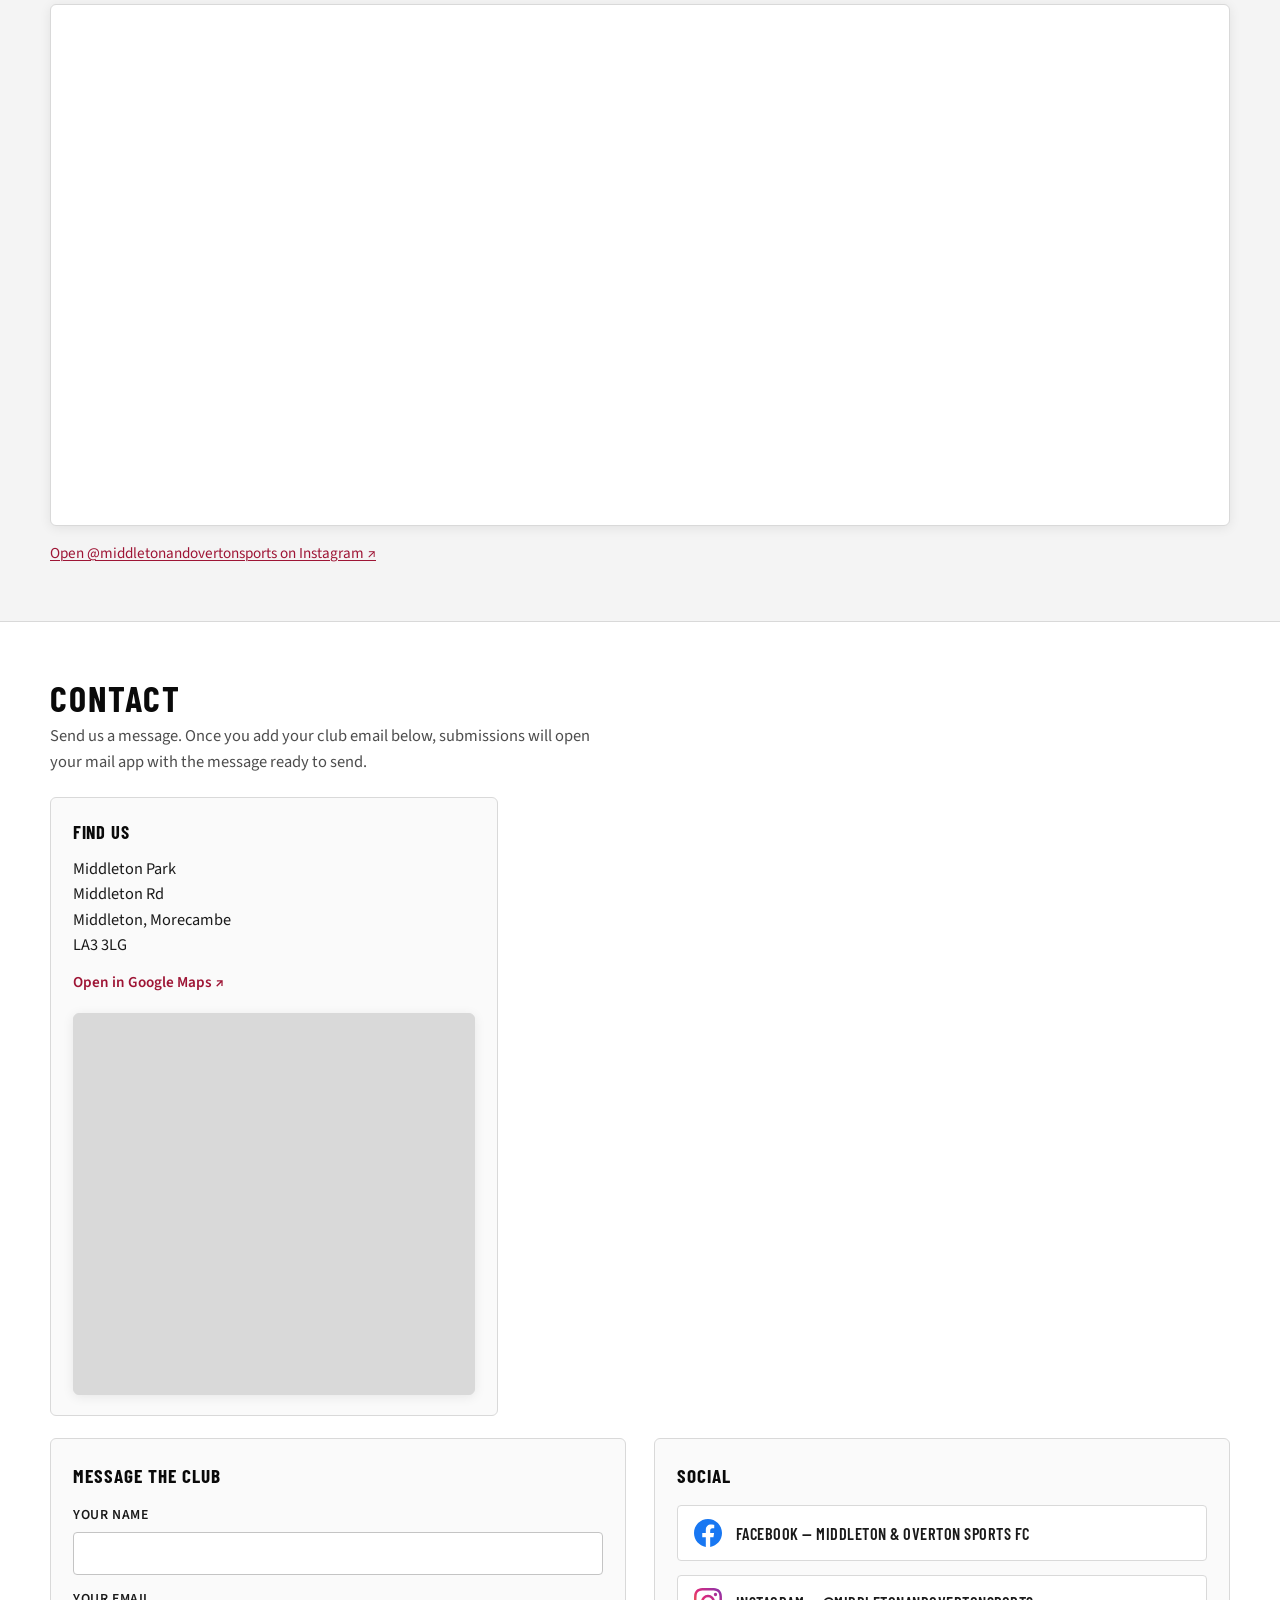
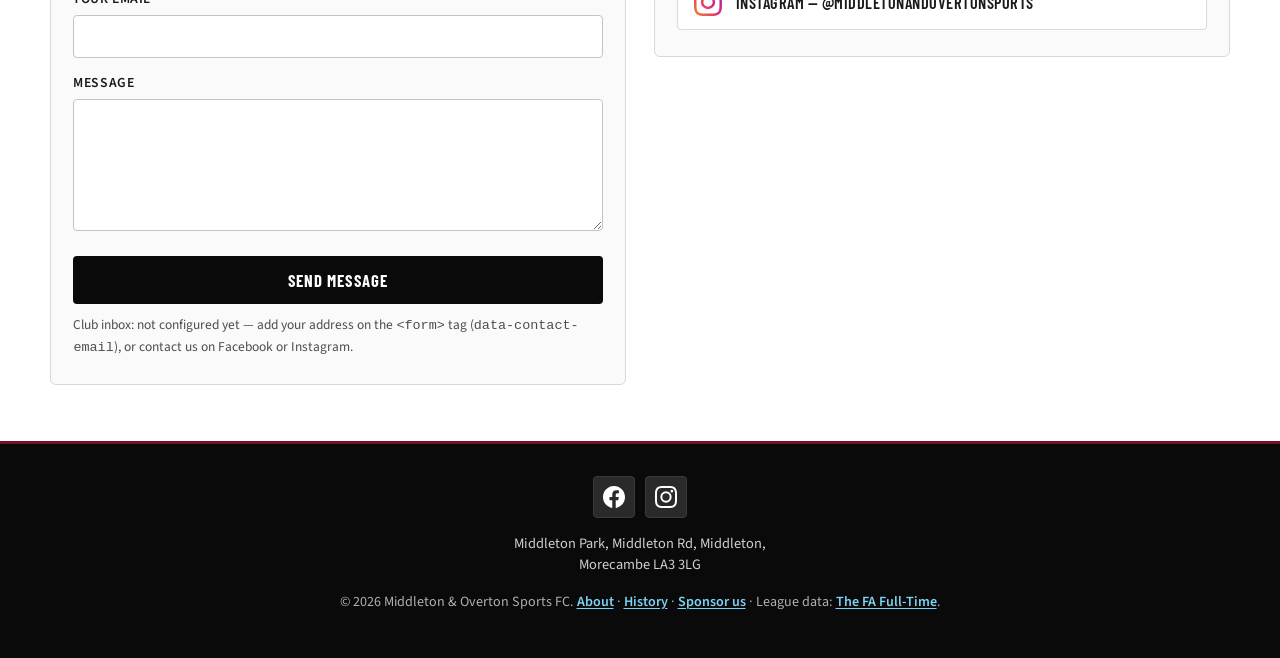
==== commit 43f2f094: "Add sponsor payments page (SumUp) and site links; remove sponsor from main nav Co-authored-by: Curso" ====
--- a/index.html
+++ b/index.html
@@ -5,7 +5,7 @@
     <meta name="viewport" content="width=device-width, initial-scale=1" />
     <meta
       name="description"
-      content="Middleton &amp; Overton Sports FC — Morecambe. Mid Lancashire Football League, Middleton Park LA3 3LG. League table, fixtures, sponsors, photos, contact. About the club since 2004."
+      content="Middleton &amp; Overton Sports FC — Morecambe. Mid Lancashire Football League, Middleton Park LA3 3LG. League table, fixtures, results, sponsors, photos, contact. About the club since 2004."
     />
     <title>Middleton &amp; Overton Sports FC | Morecambe</title>
     <link rel="preconnect" href="https://fonts.googleapis.com" />
@@ -31,8 +31,9 @@
         </a>
         <nav class="nav-main" aria-label="Primary">
           <a href="about.html">About</a>
+          <a href="history.html">History</a>
           <a href="#sponsors">Sponsors</a>
-          <a href="#league">League &amp; fixtures</a>
+          <a href="#league">League, fixtures &amp; results</a>
           <a href="#instagram">Photos</a>
           <a href="#contact">Contact</a>
         </nav>
@@ -84,8 +85,9 @@
           Middleton Park, Middleton Rd, Middleton, Morecambe <span class="postcode">LA3 3LG</span>
         </p>
         <div class="hero-cta">
-          <a class="btn btn-primary" href="#league">View league &amp; fixtures</a>
+          <a class="btn btn-primary" href="#league">View league, fixtures &amp; results</a>
           <a class="btn btn-outline" href="about.html">About the club</a>
+          <a class="btn btn-outline" href="history.html">Club history</a>
           <a class="btn btn-outline" href="#contact">Get in touch</a>
         </div>
       </div>
@@ -96,6 +98,10 @@
         <h2 class="section-title" id="sponsors-title">Our sponsors</h2>
         <p class="section-lead">
           We are grateful to our sponsors for backing the club. Visit their websites below.
+        </p>
+        <p class="section-lead sponsors-pay-link">
+          To sponsor the club or donate online, visit our
+          <a href="sponsor.html">sponsor page</a>.
         </p>
         <ul class="sponsors-grid">
           <li>
@@ -195,13 +201,13 @@
 
     <section id="league" aria-labelledby="league-title">
       <div class="wrap">
-        <h2 class="section-title" id="league-title">League table &amp; fixtures</h2>
+        <h2 class="section-title" id="league-title">League table, fixtures &amp; results</h2>
         <p class="section-lead">
-          Live standings and fixtures from The FA Full-Time widgets below. You can also open the
-          division on The FA’s site if anything fails to load.
+          Live standings, upcoming fixtures, and recent results from The FA Full-Time widgets below.
+          You can also open the division on The FA’s site if anything fails to load.
         </p>
         <div class="fa-fulltime-grid">
-          <div class="embed-panel">
+          <div class="embed-panel fa-embed--league">
             <header>
               <h2>The FA Full-Time — division table</h2>
               <a
@@ -235,7 +241,7 @@
           </div>
           <div class="embed-panel">
             <header>
-              <h2>The FA Full-Time — fixtures &amp; results</h2>
+              <h2>The FA Full-Time — fixtures</h2>
               <a
                 class="link-external"
                 href="https://fulltime.thefa.com/index.html?divisionseason=886514120"
@@ -245,7 +251,7 @@
               >
             </header>
             <div class="embed-frame-wrap fa-league-host">
-              <div id="lrep920015206" style="width: 350px">
+              <div id="lrep654873503" style="width: 350px">
                 Data loading....
                 <a
                   href="https://fulltime.thefa.com/index.html?divisionseason=886514120"
@@ -260,9 +266,78 @@
                 >
               </div>
               <script type="text/javascript">
-                var lrcode = "920015206";
+                var lrcode = "654873503";
               </script>
               <script type="text/javascript" src="https://fulltime.thefa.com/client/api/cs1.js"></script>
+            </div>
+          </div>
+          <div class="embed-panel">
+            <header>
+              <h2>The FA Full-Time — results</h2>
+              <a
+                class="link-external"
+                href="https://fulltime.thefa.com/index.html?divisionseason=886514120"
+                target="_blank"
+                rel="noopener noreferrer"
+                >Open on Full-Time ↗</a
+              >
+            </header>
+            <div class="embed-frame-wrap fa-league-host">
+              <div id="lrep765363042" style="width: 350px">
+                Data loading....
+                <a
+                  href="https://fulltime.thefa.com/index.html?divisionseason=886514120"
+                  target="_blank"
+                  rel="noopener noreferrer"
+                  >click here for First</a
+                ><br /><br /><a
+                  href="https://www.thefa.com/FULL-TIME"
+                  target="_blank"
+                  rel="noopener noreferrer"
+                  >FULL-TIME Home</a
+                >
+              </div>
+              <script type="text/javascript">
+                var lrcode = "765363042";
+              </script>
+              <script type="text/javascript" src="https://fulltime.thefa.com/client/api/cs1.js"></script>
+              <script type="text/javascript">
+                (function () {
+                  var hostId = "lrep765363042";
+                  var maxResults = 10;
+                  function trimToLastResults() {
+                    var root = document.getElementById(hostId);
+                    if (!root) return;
+                    var table = root.querySelector("table");
+                    if (!table) return;
+                    var trs = Array.prototype.slice.call(table.querySelectorAll("tr"));
+                    var blocks = [];
+                    var i;
+                    for (i = 0; i < trs.length - 1; i++) {
+                      if (trs[i].querySelector('td[colspan="7"]')) {
+                        blocks.push([trs[i], trs[i + 1]]);
+                        i++;
+                      }
+                    }
+                    if (blocks.length <= maxResults) return;
+                    var drop = blocks.length - maxResults;
+                    for (i = 0; i < drop; i++) {
+                      blocks[i][0].remove();
+                      blocks[i][1].remove();
+                    }
+                  }
+                  var host = document.getElementById(hostId);
+                  if (!host) return;
+                  if (window.MutationObserver) {
+                    new MutationObserver(trimToLastResults).observe(host, {
+                      childList: true,
+                      subtree: true,
+                    });
+                  }
+                  trimToLastResults();
+                  window.addEventListener("load", trimToLastResults);
+                })();
+              </script>
             </div>
           </div>
         </div>
@@ -429,7 +504,8 @@
         </p>
         <p>
           &copy; <span id="year"></span> Middleton &amp; Overton Sports FC.
-          <a href="about.html">About</a> · League data:
+          <a href="about.html">About</a> · <a href="history.html">History</a> ·
+          <a href="sponsor.html">Sponsor us</a> · League data:
           <a
             href="https://fulltime.thefa.com/index.html?divisionseason=886514120"
             target="_blank"
--- a/styles.css
+++ b/styles.css
@@ -351,6 +351,49 @@
   margin-bottom: 0.25rem;
 }
 
+.sponsors-section .sponsors-pay-link {
+  margin-top: 0.75rem;
+}
+
+/* Sponsor / donate payment links (sponsor.html) */
+.sponsor-pay-intro {
+  max-width: 52ch;
+  margin: 0 0 1rem;
+  color: var(--text-muted);
+  font-size: 1.05rem;
+}
+
+.sponsor-pay-note {
+  margin: 0 0 1.75rem;
+  padding: 1rem 1.15rem;
+  max-width: 52ch;
+  background: var(--surface-card);
+  border-left: 4px solid var(--claret);
+  border-radius: var(--radius-lg);
+  box-shadow: var(--shadow);
+  font-size: 0.98rem;
+  color: var(--text);
+}
+
+.sponsor-pay-grid {
+  list-style: none;
+  margin: 0;
+  padding: 0;
+  display: grid;
+  gap: 0.65rem;
+  max-width: 32rem;
+}
+
+.sponsor-pay-grid .btn {
+  width: 100%;
+  justify-content: center;
+}
+
+.sponsor-pay-foot {
+  margin-top: 2rem;
+  max-width: 52ch;
+}
+
 .sponsors-grid {
   list-style: none;
   margin: 1.5rem 0 0;
@@ -532,15 +575,40 @@
   margin-top: 1.35rem;
 }
 
-@media (min-width: 900px) {
+@media (min-width: 640px) {
   .fa-fulltime-grid {
     grid-template-columns: 1fr 1fr;
-    align-items: start;
+    align-items: stretch;
+  }
+
+  .fa-fulltime-grid .fa-embed--league {
+    grid-column: 1 / -1;
+  }
+}
+
+@media (min-width: 1200px) {
+  .fa-fulltime-grid {
+    grid-template-columns: repeat(3, 1fr);
+  }
+
+  .fa-fulltime-grid .fa-embed--league {
+    grid-column: auto;
   }
 }
 
 .fa-fulltime-grid .embed-panel {
   margin-top: 0;
+  display: flex;
+  flex-direction: column;
+  min-height: 0;
+}
+
+.fa-fulltime-grid .embed-panel .embed-frame-wrap.fa-league-host {
+  flex: 1 1 auto;
+  min-height: 0;
+  flex-direction: column;
+  justify-content: flex-start;
+  align-items: center;
 }
 
 .embed-panel {
@@ -913,3 +981,203 @@
   width: 22px;
   height: 22px;
 }
+
+/* Club history page */
+.history-lead {
+  margin: 0 0 1.5rem;
+  max-width: 52ch;
+}
+
+.history-toc {
+  margin: 0;
+  padding: 1rem 1.15rem;
+  background: var(--surface-shop);
+  border: 1px solid var(--border);
+  border-radius: var(--radius-lg);
+  border-left: 4px solid var(--claret);
+}
+
+.history-toc-title {
+  margin: 0 0 0.65rem;
+  font-family: var(--font-heading);
+  font-size: 0.95rem;
+  font-weight: 700;
+  letter-spacing: 0.08em;
+  text-transform: uppercase;
+  color: var(--ink);
+}
+
+.history-toc ul {
+  list-style: none;
+  margin: 0;
+  padding: 0;
+  display: flex;
+  flex-wrap: wrap;
+  gap: 0.5rem 1.25rem;
+}
+
+.history-toc a {
+  font-weight: 600;
+  text-decoration: none;
+}
+
+.history-toc a:hover {
+  text-decoration: underline;
+  text-underline-offset: 3px;
+}
+
+.history-content {
+  max-width: 56rem;
+}
+
+.history-section {
+  padding-top: clamp(1.75rem, 4vw, 2.5rem);
+  padding-bottom: clamp(1.75rem, 4vw, 2.5rem);
+}
+
+.history-section--alt {
+  background: var(--surface-shop);
+  border-top: 1px solid var(--border);
+  border-bottom: 1px solid var(--border);
+}
+
+.history-section--honours {
+  padding-bottom: clamp(2.5rem, 6vw, 3.5rem);
+}
+
+.history-subheading {
+  margin: 0 0 0.85rem;
+  font-family: var(--font-heading);
+  font-size: clamp(1.35rem, 3vw, 1.65rem);
+  font-weight: 700;
+  letter-spacing: 0.05em;
+  text-transform: uppercase;
+  color: var(--ink);
+  line-height: 1.15;
+  padding-bottom: 0.4rem;
+  border-bottom: 3px solid var(--claret);
+}
+
+.history-intro {
+  margin-bottom: 1.25rem;
+}
+
+.history-timeline {
+  display: grid;
+  gap: 1rem;
+  margin: 0 0 0.5rem;
+}
+
+.history-timeline-item {
+  padding: 1rem 1.15rem;
+  background: var(--surface);
+  border: 1px solid var(--border);
+  border-radius: var(--radius-lg);
+  box-shadow: var(--shadow);
+}
+
+.history-timeline-item p {
+  margin: 0.35rem 0 0;
+  font-size: 1.03rem;
+  line-height: 1.55;
+  color: var(--text-muted);
+}
+
+.history-timeline-label {
+  display: block;
+  font-family: var(--font-heading);
+  font-size: 0.82rem;
+  font-weight: 700;
+  letter-spacing: 0.08em;
+  text-transform: uppercase;
+  color: var(--claret-deep);
+}
+
+.history-table-wrap {
+  overflow-x: auto;
+  margin: 0 0 1.25rem;
+  border-radius: var(--radius-lg);
+  border: 1px solid var(--border);
+  box-shadow: var(--shadow);
+  background: var(--surface);
+  -webkit-overflow-scrolling: touch;
+}
+
+.history-table-wrap:focus-visible {
+  outline: 2px solid var(--blue);
+  outline-offset: 2px;
+}
+
+.history-table {
+  width: 100%;
+  min-width: 18rem;
+  border-collapse: collapse;
+  font-size: 0.98rem;
+  line-height: 1.45;
+}
+
+.history-table th,
+.history-table td {
+  padding: 0.65rem 0.9rem;
+  text-align: left;
+  vertical-align: top;
+  border-bottom: 1px solid var(--border);
+}
+
+.history-table thead th {
+  background: var(--ink);
+  color: var(--white);
+  font-family: var(--font-heading);
+  font-weight: 700;
+  letter-spacing: 0.06em;
+  text-transform: uppercase;
+  font-size: 0.78rem;
+  white-space: nowrap;
+}
+
+.history-table tbody th[scope="row"] {
+  font-weight: 600;
+  color: var(--ink);
+  white-space: nowrap;
+  background: var(--surface-card);
+}
+
+.history-table tbody tr:nth-child(even) td,
+.history-table tbody tr:nth-child(even) th[scope="row"] {
+  background: rgba(0, 0, 0, 0.02);
+}
+
+.history-table tbody tr:last-child th,
+.history-table tbody tr:last-child td {
+  border-bottom: none;
+}
+
+.history-table--compact {
+  max-width: 22rem;
+}
+
+.era-heading {
+  margin: 2rem 0 0.65rem;
+  font-family: var(--font-heading);
+  font-size: 1.05rem;
+  font-weight: 700;
+  letter-spacing: 0.07em;
+  text-transform: uppercase;
+  color: var(--claret-deep);
+}
+
+.history-section--honours .era-heading:first-of-type {
+  margin-top: 0.35rem;
+}
+
+.history-footnote {
+  margin-top: 2rem;
+}
+
+@media (max-width: 639px) {
+  .history-table th,
+  .history-table td {
+    padding: 0.55rem 0.65rem;
+    font-size: 0.92rem;
+  }
+}
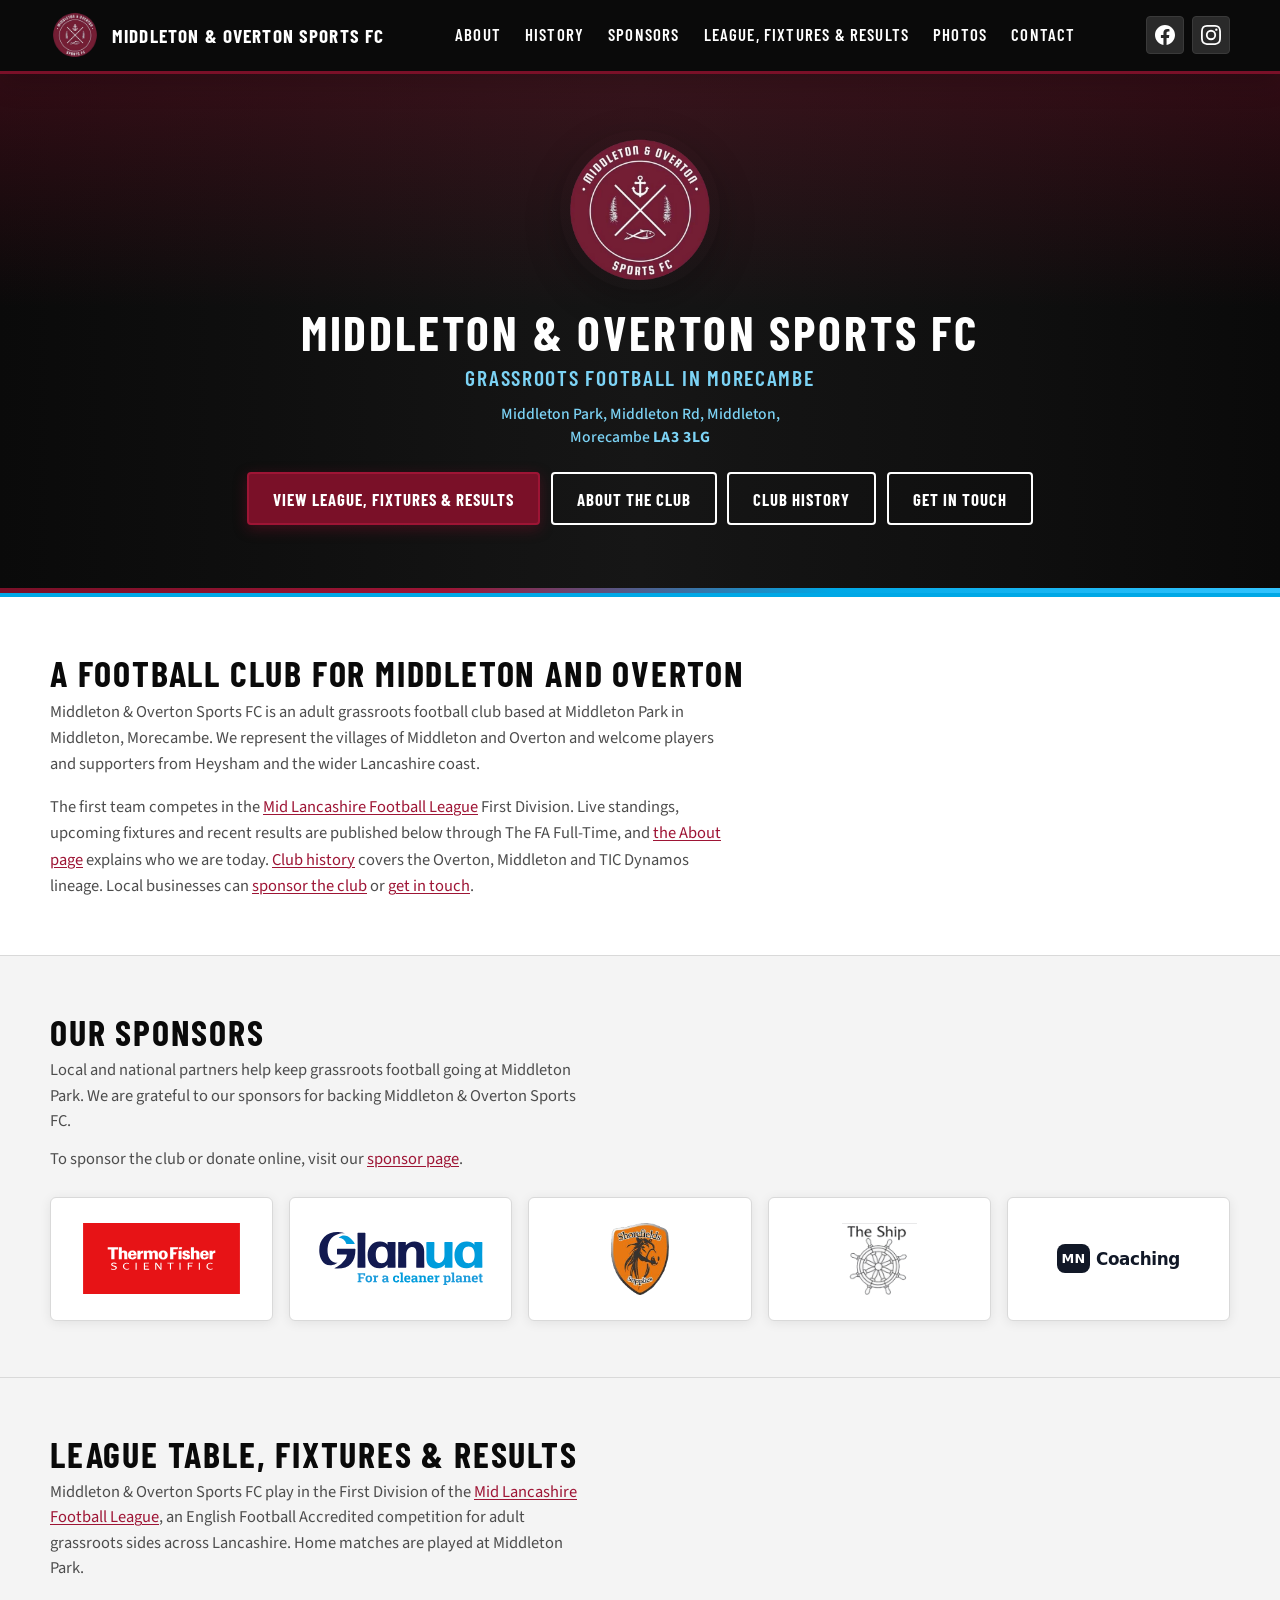
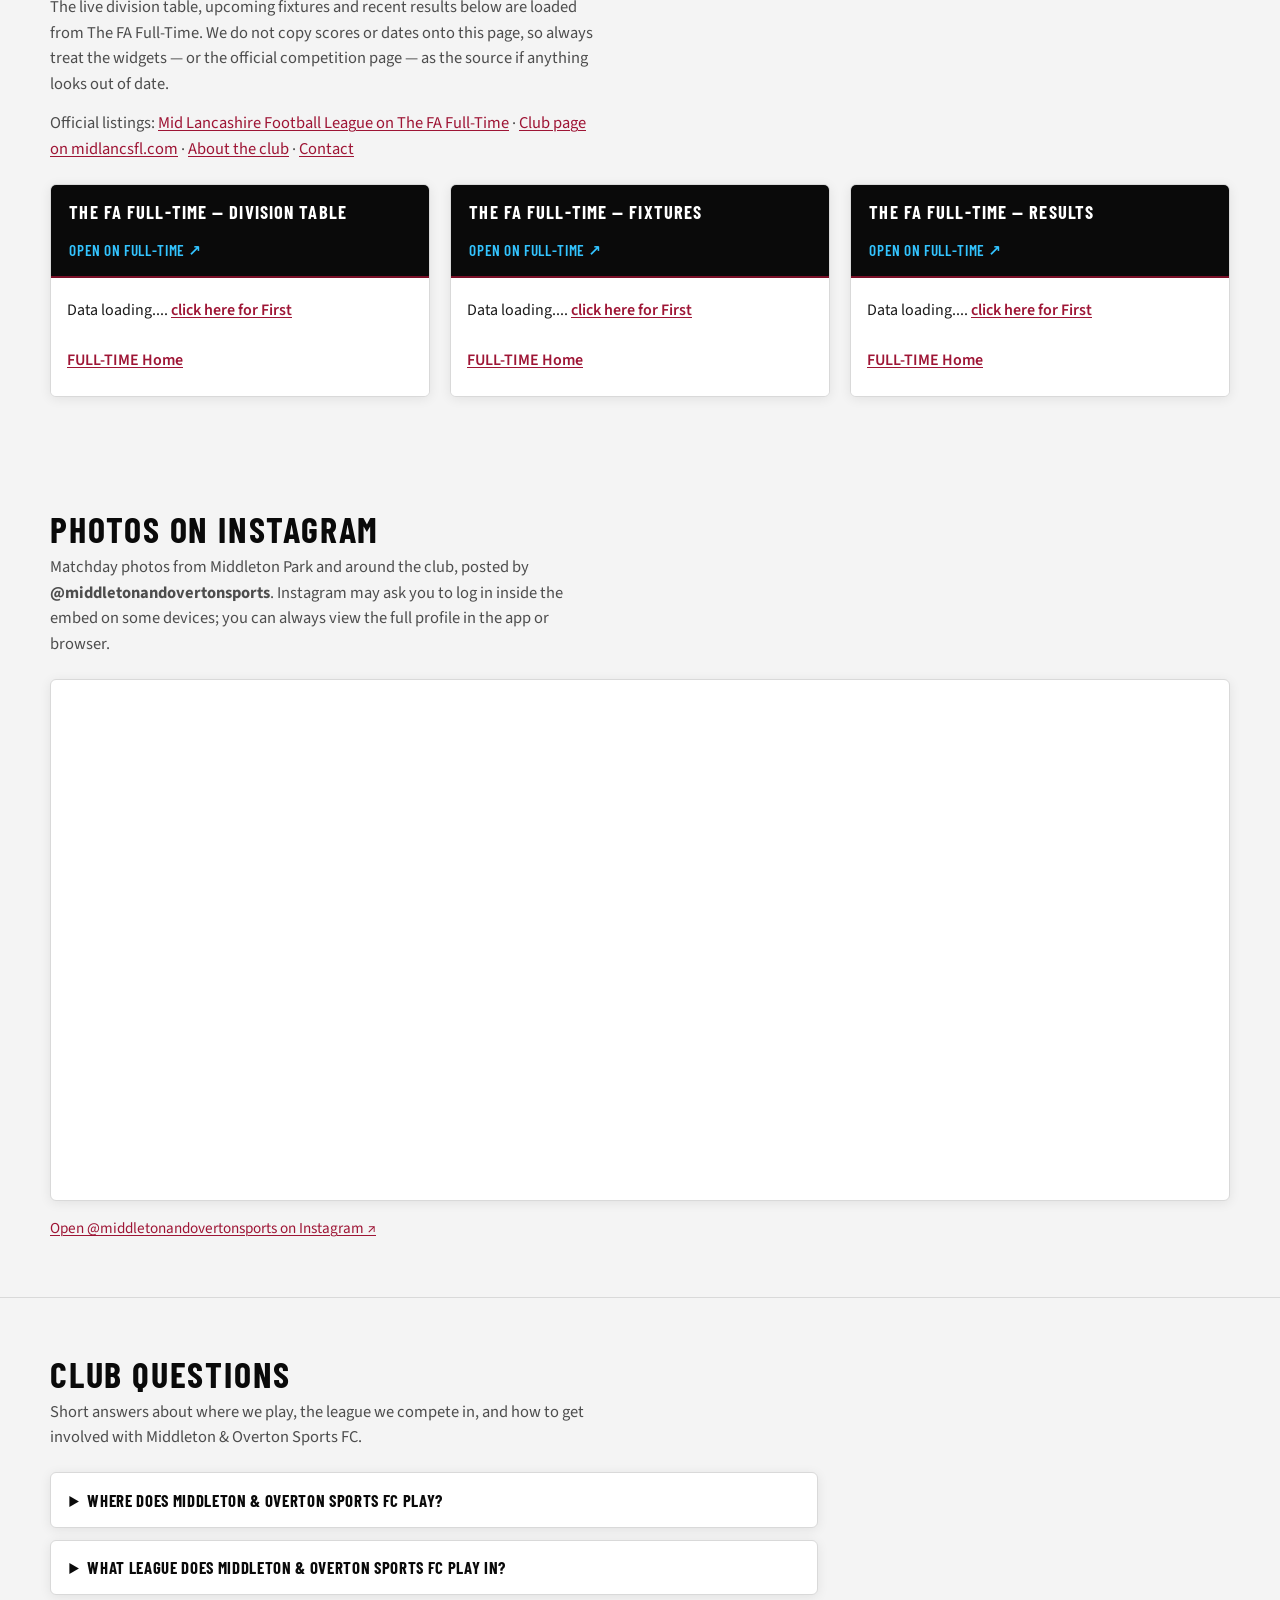
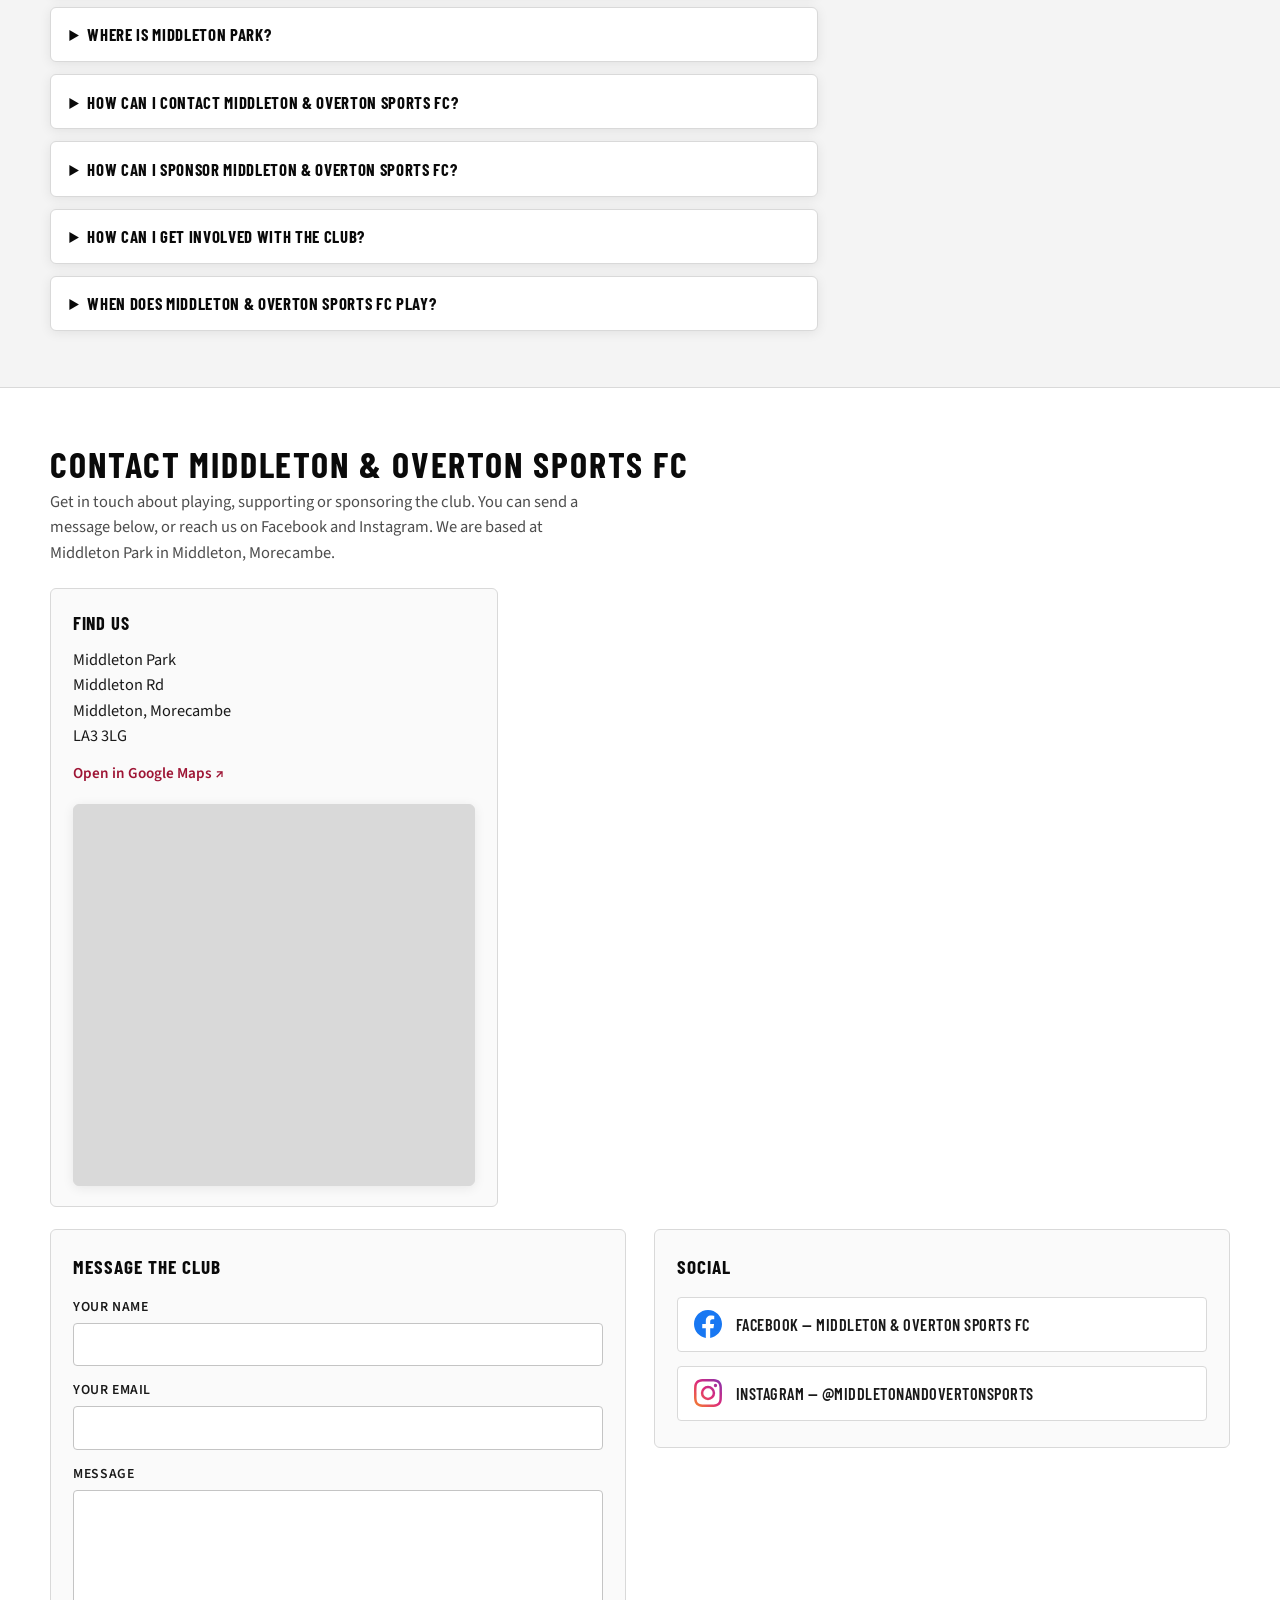
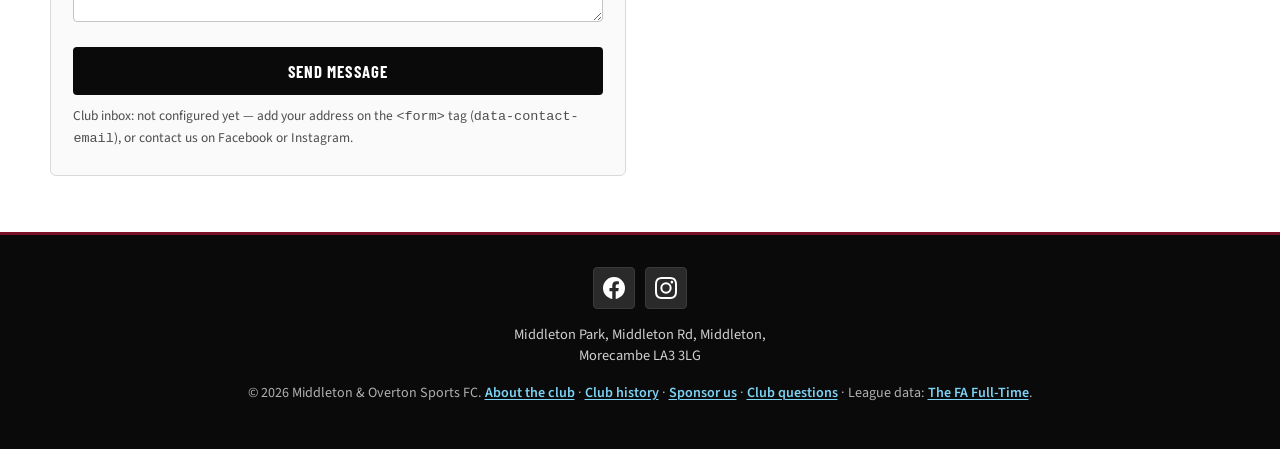
==== commit 55a3f02f: "Optimise existing site for local and technical SEO Add unique titles, descriptions, canonicals, Open" ====
--- a/index.html
+++ b/index.html
@@ -3,13 +3,51 @@
   <head>
     <meta charset="utf-8" />
     <meta name="viewport" content="width=device-width, initial-scale=1" />
+    <title>Middleton &amp; Overton Sports FC | Morecambe Football Club</title>
     <meta
       name="description"
-      content="Middleton &amp; Overton Sports FC — Morecambe. Mid Lancashire Football League, Middleton Park LA3 3LG. League table, fixtures, results, sponsors, photos, contact. About the club since 2004."
+      content="Middleton &amp; Overton Sports FC is a grassroots football club in Middleton, Morecambe. Mid Lancashire Football League fixtures, results and league table from Middleton Park, LA3 3LG."
     />
-    <title>Middleton &amp; Overton Sports FC | Morecambe</title>
+    <link rel="canonical" href="https://middletonandovertonsportsfc.com/" />
+    <meta name="robots" content="index, follow" />
+    <meta name="theme-color" content="#0a0a0a" />
+    <meta property="og:type" content="website" />
+    <meta property="og:site_name" content="Middleton &amp; Overton Sports FC" />
+    <meta property="og:locale" content="en_GB" />
+    <meta property="og:title" content="Middleton &amp; Overton Sports FC | Morecambe Football Club" />
+    <meta
+      property="og:description"
+      content="Grassroots football club based at Middleton Park in Middleton, Morecambe. League table, fixtures and results from the Mid Lancashire Football League."
+    />
+    <meta property="og:url" content="https://middletonandovertonsportsfc.com/" />
+    <meta
+      property="og:image"
+      content="https://middletonandovertonsportsfc.com/images/og-middleton-overton-sports-fc.jpg"
+    />
+    <meta property="og:image:width" content="1200" />
+    <meta property="og:image:height" content="630" />
+    <meta
+      property="og:image:alt"
+      content="Middleton &amp; Overton Sports FC crest — grassroots football in Morecambe"
+    />
+    <meta name="twitter:card" content="summary_large_image" />
+    <meta name="twitter:title" content="Middleton &amp; Overton Sports FC | Morecambe Football Club" />
+    <meta
+      name="twitter:description"
+      content="Grassroots football club based at Middleton Park in Middleton, Morecambe. Mid Lancashire Football League fixtures and results."
+    />
+    <meta
+      name="twitter:image"
+      content="https://middletonandovertonsportsfc.com/images/og-middleton-overton-sports-fc.jpg"
+    />
+    <link rel="icon" href="images/favicon-32.png" type="image/png" sizes="32x32" />
+    <link rel="apple-touch-icon" href="images/apple-touch-icon.png" sizes="180x180" />
+    <link rel="manifest" href="site.webmanifest" />
     <link rel="preconnect" href="https://fonts.googleapis.com" />
     <link rel="preconnect" href="https://fonts.gstatic.com" crossorigin />
+    <link rel="preconnect" href="https://fulltime.thefa.com" />
+    <link rel="dns-prefetch" href="https://www.google.com" />
+    <link rel="dns-prefetch" href="https://www.instagram.com" />
     <link
       href="https://fonts.googleapis.com/css2?family=Barlow+Condensed:wght@500;600;700&family=Source+Sans+3:wght@400;500;600;700&display=swap"
       rel="stylesheet"
@@ -17,16 +55,20 @@
     <link rel="stylesheet" href="styles.css" />
   </head>
   <body id="top">
+    <a class="skip-link" href="#main">Skip to content</a>
     <header class="site-header">
       <div class="wrap header-inner">
         <a class="brand" href="#top">
-          <img
-            class="brand-badge"
-            src="images/badge.png"
-            width="52"
-            height="52"
-            alt="Middleton &amp; Overton Sports FC crest"
-          />
+          <picture>
+            <source srcset="images/middleton-overton-sports-fc-crest.webp" type="image/webp" />
+            <img
+              class="brand-badge"
+              src="images/middleton-overton-sports-fc-crest.png"
+              width="52"
+              height="52"
+              alt="Middleton &amp; Overton Sports FC crest"
+            />
+          </picture>
           <span>Middleton &amp; Overton Sports FC</span>
         </a>
         <nav class="nav-main" aria-label="Primary">
@@ -70,17 +112,25 @@
       </div>
     </header>
 
+    <main id="main">
     <section class="hero" aria-labelledby="hero-title">
       <div class="wrap">
-        <img
-          class="hero-badge"
-          src="images/badge.png"
-          width="160"
-          height="160"
-          alt=""
-          decoding="async"
-        />
-        <h1 id="hero-title">Middleton &amp; Overton Sports FC</h1>
+        <picture>
+          <source srcset="images/middleton-overton-sports-fc-crest.webp" type="image/webp" />
+          <img
+            class="hero-badge"
+            src="images/middleton-overton-sports-fc-crest.png"
+            width="160"
+            height="160"
+            alt=""
+            decoding="async"
+            fetchpriority="high"
+          />
+        </picture>
+        <h1 id="hero-title">
+          Middleton &amp; Overton Sports FC
+          <span class="hero-tagline">Grassroots football in Morecambe</span>
+        </h1>
         <p class="hero-location">
           Middleton Park, Middleton Rd, Middleton, Morecambe <span class="postcode">LA3 3LG</span>
         </p>
@@ -93,11 +143,36 @@
       </div>
     </section>
 
+    <section class="club-intro" aria-labelledby="intro-title">
+      <div class="wrap">
+        <h2 class="section-title" id="intro-title">A football club for Middleton and Overton</h2>
+        <div class="about-body">
+          <p class="about-text">
+            Middleton &amp; Overton Sports FC is an adult grassroots football club based at
+            Middleton Park in Middleton, Morecambe. We represent the villages of Middleton and
+            Overton and welcome players and supporters from Heysham and the wider Lancashire coast.
+          </p>
+          <p class="about-text">
+            The first team competes in the
+            <a href="https://midlancsfl.com/" target="_blank" rel="noopener noreferrer">Mid Lancashire Football League</a>
+            First Division. Live standings, upcoming fixtures and recent results are published below
+            through The FA Full-Time, and
+            <a href="about.html">the About page</a> explains who we are today.
+            <a href="history.html">Club history</a> covers the Overton, Middleton and TIC Dynamos
+            lineage. Local businesses can
+            <a href="sponsor.html">sponsor the club</a> or
+            <a href="#contact">get in touch</a>.
+          </p>
+        </div>
+      </div>
+    </section>
+
     <section class="sponsors-section" id="sponsors" aria-labelledby="sponsors-title">
       <div class="wrap">
         <h2 class="section-title" id="sponsors-title">Our sponsors</h2>
         <p class="section-lead">
-          We are grateful to our sponsors for backing the club. Visit their websites below.
+          Local and national partners help keep grassroots football going at Middleton Park.
+          We are grateful to our sponsors for backing Middleton &amp; Overton Sports FC.
         </p>
         <p class="section-lead sponsors-pay-link">
           To sponsor the club or donate online, visit our
@@ -114,10 +189,10 @@
               <span class="sponsor-logo-area">
                 <img
                   class="sponsor-logo-img"
-                  src="https://www.thermofisher.com/store/global-header-footer-static/global/svg/thermofisher-logo.svg"
+                  src="images/sponsors/thermo-fisher-scientific.svg"
                   width="200"
                   height="48"
-                  alt="Thermo Fisher Scientific"
+                  alt="Thermo Fisher Scientific, sponsor of Middleton &amp; Overton Sports FC"
                   loading="lazy"
                   decoding="async"
                 />
@@ -129,10 +204,10 @@
               <span class="sponsor-logo-area">
                 <img
                   class="sponsor-logo-img"
-                  src="https://glanua.com/wp-content/uploads/2023/06/Glanua-logo-header.svg"
+                  src="images/sponsors/glanua.svg"
                   width="200"
                   height="56"
-                  alt="Glanua"
+                  alt="Glanua, sponsor of Middleton &amp; Overton Sports FC"
                   loading="lazy"
                   decoding="async"
                 />
@@ -149,10 +224,10 @@
               <span class="sponsor-logo-area">
                 <img
                   class="sponsor-logo-img"
-                  src="https://www.shorefieldssupplies.co.uk/layout/generalLyout/logo.png"
+                  src="images/sponsors/shorefields-supplies.png"
                   width="182"
                   height="80"
-                  alt="Shorefields Supplies"
+                  alt="Shorefields Supplies, sponsor of Middleton &amp; Overton Sports FC"
                   loading="lazy"
                   decoding="async"
                 />
@@ -169,10 +244,10 @@
               <span class="sponsor-logo-area">
                 <img
                   class="sponsor-logo-img"
-                  src="images/sponsors/the-ship.png"
+                  src="images/sponsors/the-ship-hotel-overton-morecambe.png"
                   width="320"
                   height="200"
-                  alt="The Ship Hotel, Overton — Morecambe"
+                  alt="The Ship Hotel, Overton, Morecambe — club sponsor"
                   loading="lazy"
                   decoding="async"
                 />
@@ -202,14 +277,41 @@
     <section id="league" aria-labelledby="league-title">
       <div class="wrap">
         <h2 class="section-title" id="league-title">League table, fixtures &amp; results</h2>
-        <p class="section-lead">
-          Live standings, upcoming fixtures, and recent results from The FA Full-Time widgets below.
-          You can also open the division on The FA’s site if anything fails to load.
+        <p class="section-lead league-copy">
+          Middleton &amp; Overton Sports FC play in the First Division of the
+          <a href="https://midlancsfl.com/" target="_blank" rel="noopener noreferrer">Mid Lancashire Football League</a>,
+          an English Football Accredited competition for adult grassroots sides across Lancashire.
+          Home matches are played at Middleton Park.
+        </p>
+        <p class="section-lead league-copy">
+          The live division table, upcoming fixtures and recent results below are loaded from
+          The FA Full-Time. We do not copy scores or dates onto this page, so always treat the
+          widgets — or the official competition page — as the source if anything looks out of date.
+        </p>
+        <p class="section-lead league-copy league-links">
+          Official listings:
+          <a
+            href="https://fulltime.thefa.com/index.html?divisionseason=886514120"
+            target="_blank"
+            rel="noopener noreferrer"
+            >Mid Lancashire Football League on The FA Full-Time</a
+          >
+          ·
+          <a
+            href="https://midlancsfl.com/club/middleton-overton-sports/"
+            target="_blank"
+            rel="noopener noreferrer"
+            >Club page on midlancsfl.com</a
+          >
+          ·
+          <a href="about.html">About the club</a>
+          ·
+          <a href="#contact">Contact</a>
         </p>
         <div class="fa-fulltime-grid">
           <div class="embed-panel fa-embed--league">
             <header>
-              <h2>The FA Full-Time — division table</h2>
+              <h3>The FA Full-Time — division table</h3>
               <a
                 class="link-external"
                 href="https://fulltime.thefa.com/index.html?divisionseason=886514120"
@@ -241,7 +343,7 @@
           </div>
           <div class="embed-panel">
             <header>
-              <h2>The FA Full-Time — fixtures</h2>
+              <h3>The FA Full-Time — fixtures</h3>
               <a
                 class="link-external"
                 href="https://fulltime.thefa.com/index.html?divisionseason=886514120"
@@ -273,7 +375,7 @@
           </div>
           <div class="embed-panel">
             <header>
-              <h2>The FA Full-Time — results</h2>
+              <h3>The FA Full-Time — results</h3>
               <a
                 class="link-external"
                 href="https://fulltime.thefa.com/index.html?divisionseason=886514120"
@@ -348,7 +450,7 @@
       <div class="wrap">
         <h2 class="section-title" id="instagram-title">Photos on Instagram</h2>
         <p class="section-lead">
-          Recent posts from
+          Matchday photos from Middleton Park and around the club, posted by
           <strong>@middletonandovertonsports</strong>. Instagram may ask you to log in inside the
           embed on some devices; you can always view the full profile in the app or browser.
         </p>
@@ -371,12 +473,100 @@
       </div>
     </section>
 
+    <section class="faq-section" id="faq" aria-labelledby="faq-title">
+      <div class="wrap">
+        <h2 class="section-title" id="faq-title">Club questions</h2>
+        <p class="section-lead">
+          Short answers about where we play, the league we compete in, and how to get involved
+          with Middleton &amp; Overton Sports FC.
+        </p>
+        <div class="faq-list">
+          <details>
+            <summary>Where does Middleton &amp; Overton Sports FC play?</summary>
+            <p>
+              Home matches are at Middleton Park, Middleton Rd, Middleton, Morecambe, LA3 3LG.
+              There is a map and directions on this page under
+              <a href="#contact">Contact</a>.
+            </p>
+          </details>
+          <details>
+            <summary>What league does Middleton &amp; Overton Sports FC play in?</summary>
+            <p>
+              The first team competes in the First Division of the
+              <a href="https://midlancsfl.com/" target="_blank" rel="noopener noreferrer">Mid Lancashire Football League</a>.
+              Live standings, fixtures and results are on our
+              <a href="#league">league section</a> and on
+              <a
+                href="https://fulltime.thefa.com/index.html?divisionseason=886514120"
+                target="_blank"
+                rel="noopener noreferrer"
+                >The FA Full-Time</a
+              >.
+            </p>
+          </details>
+          <details>
+            <summary>Where is Middleton Park?</summary>
+            <p>
+              Middleton Park is in Middleton, on the south side of Morecambe, with Overton and
+              Heysham nearby. The postcode is LA3 3LG.
+              <a href="https://maps.app.goo.gl/3gbqwsfaDoRmBNLVA" target="_blank" rel="noopener noreferrer"
+                >Open the ground in Google Maps</a
+              >.
+            </p>
+          </details>
+          <details>
+            <summary>How can I contact Middleton &amp; Overton Sports FC?</summary>
+            <p>
+              Use the
+              <a href="#contact">contact form</a> on this page, or message the club on
+              <a href="https://www.facebook.com/MiddletonOvertonSportsFC/" target="_blank" rel="noopener noreferrer">Facebook</a>
+              or
+              <a href="https://www.instagram.com/middletonandovertonsports/" target="_blank" rel="noopener noreferrer">Instagram</a>.
+            </p>
+          </details>
+          <details>
+            <summary>How can I sponsor Middleton &amp; Overton Sports FC?</summary>
+            <p>
+              Pitchside boards, matchday, online and player sponsorship, plus donations, are listed
+              on our
+              <a href="sponsor.html">sponsor page</a>. You can also
+              <a href="#contact">contact the club</a> to talk through a package.
+            </p>
+          </details>
+          <details>
+            <summary>How can I get involved with the club?</summary>
+            <p>
+              We are a community grassroots club. If you would like to play, help, or support
+              adult football in Middleton and Morecambe,
+              <a href="#contact">get in touch</a> or read
+              <a href="about.html">more about the club</a>.
+            </p>
+          </details>
+          <details>
+            <summary>When does Middleton &amp; Overton Sports FC play?</summary>
+            <p>
+              Kick-off times and opponents change through the season. Use the
+              <a href="#league">fixtures widget</a> or the
+              <a
+                href="https://fulltime.thefa.com/index.html?divisionseason=886514120"
+                target="_blank"
+                rel="noopener noreferrer"
+                >official FA Full-Time division page</a
+              >
+              for the next match. We do not publish a separate fixture list on this site.
+            </p>
+          </details>
+        </div>
+      </div>
+    </section>
+
     <section class="contact-section" id="contact" aria-labelledby="contact-title">
       <div class="wrap">
-        <h2 class="section-title" id="contact-title">Contact</h2>
+        <h2 class="section-title" id="contact-title">Contact Middleton &amp; Overton Sports FC</h2>
         <p class="section-lead">
-          Send us a message. Once you add your club email below, submissions will open your mail
-          app with the message ready to send.
+          Get in touch about playing, supporting or sponsoring the club. You can send a message
+          below, or reach us on Facebook and Instagram. We are based at Middleton Park in
+          Middleton, Morecambe.
         </p>
         <div class="contact-ground">
           <h3 class="contact-ground-title">Find us</h3>
@@ -468,6 +658,7 @@
         </div>
       </div>
     </section>
+    </main>
 
     <footer class="site-footer">
       <div class="wrap">
@@ -504,8 +695,9 @@
         </p>
         <p>
           &copy; <span id="year"></span> Middleton &amp; Overton Sports FC.
-          <a href="about.html">About</a> · <a href="history.html">History</a> ·
-          <a href="sponsor.html">Sponsor us</a> · League data:
+          <a href="about.html">About the club</a> · <a href="history.html">Club history</a> ·
+          <a href="sponsor.html">Sponsor us</a> · <a href="#faq">Club questions</a> ·
+          League data:
           <a
             href="https://fulltime.thefa.com/index.html?divisionseason=886514120"
             target="_blank"
@@ -556,5 +748,138 @@
         });
       })();
     </script>
+    <script type="application/ld+json">
+      {
+        "@context": "https://schema.org",
+        "@graph": [
+          {
+            "@type": ["SportsTeam", "SportsOrganization"],
+            "@id": "https://middletonandovertonsportsfc.com/#club",
+            "name": "Middleton & Overton Sports FC",
+            "alternateName": [
+              "Middleton and Overton Sports FC",
+              "Middleton & Overton FC",
+              "M&O Sports FC"
+            ],
+            "url": "https://middletonandovertonsportsfc.com/",
+            "logo": "https://middletonandovertonsportsfc.com/images/middleton-overton-sports-fc-crest.png",
+            "image": "https://middletonandovertonsportsfc.com/images/og-middleton-overton-sports-fc.jpg",
+            "sport": "Football",
+            "foundingDate": "2004",
+            "memberOf": {
+              "@type": "SportsOrganization",
+              "name": "Mid Lancashire Football League",
+              "url": "https://midlancsfl.com/"
+            },
+            "location": {
+              "@type": "Place",
+              "@id": "https://middletonandovertonsportsfc.com/#ground",
+              "name": "Middleton Park",
+              "address": {
+                "@type": "PostalAddress",
+                "streetAddress": "Middleton Rd",
+                "addressLocality": "Middleton",
+                "addressRegion": "Lancashire",
+                "postalCode": "LA3 3LG",
+                "addressCountry": "GB"
+              },
+              "geo": {
+                "@type": "GeoCoordinates",
+                "latitude": 54.0221094,
+                "longitude": -2.8745536
+              }
+            },
+            "sameAs": [
+              "https://www.facebook.com/MiddletonOvertonSportsFC/",
+              "https://www.instagram.com/middletonandovertonsports/",
+              "https://midlancsfl.com/club/middleton-overton-sports/"
+            ]
+          },
+          {
+            "@type": "WebSite",
+            "@id": "https://middletonandovertonsportsfc.com/#website",
+            "name": "Middleton & Overton Sports FC",
+            "url": "https://middletonandovertonsportsfc.com/",
+            "inLanguage": "en-GB",
+            "publisher": { "@id": "https://middletonandovertonsportsfc.com/#club" }
+          },
+          {
+            "@type": "WebPage",
+            "@id": "https://middletonandovertonsportsfc.com/#webpage",
+            "url": "https://middletonandovertonsportsfc.com/",
+            "name": "Middleton & Overton Sports FC | Morecambe Football Club",
+            "description": "Middleton & Overton Sports FC is a grassroots football club in Middleton, Morecambe. Mid Lancashire Football League fixtures, results and league table from Middleton Park, LA3 3LG.",
+            "isPartOf": { "@id": "https://middletonandovertonsportsfc.com/#website" },
+            "about": { "@id": "https://middletonandovertonsportsfc.com/#club" },
+            "primaryImageOfPage": {
+              "@type": "ImageObject",
+              "url": "https://middletonandovertonsportsfc.com/images/og-middleton-overton-sports-fc.jpg"
+            }
+          },
+          {
+            "@type": "FAQPage",
+            "@id": "https://middletonandovertonsportsfc.com/#faq",
+            "mainEntity": [
+              {
+                "@type": "Question",
+                "name": "Where does Middleton & Overton Sports FC play?",
+                "acceptedAnswer": {
+                  "@type": "Answer",
+                  "text": "Home matches are at Middleton Park, Middleton Rd, Middleton, Morecambe, LA3 3LG."
+                }
+              },
+              {
+                "@type": "Question",
+                "name": "What league does Middleton & Overton Sports FC play in?",
+                "acceptedAnswer": {
+                  "@type": "Answer",
+                  "text": "The first team competes in the First Division of the Mid Lancashire Football League. Live standings, fixtures and results are published via The FA Full-Time."
+                }
+              },
+              {
+                "@type": "Question",
+                "name": "Where is Middleton Park?",
+                "acceptedAnswer": {
+                  "@type": "Answer",
+                  "text": "Middleton Park is in Middleton, on the south side of Morecambe, with Overton and Heysham nearby. The postcode is LA3 3LG."
+                }
+              },
+              {
+                "@type": "Question",
+                "name": "How can I contact Middleton & Overton Sports FC?",
+                "acceptedAnswer": {
+                  "@type": "Answer",
+                  "text": "Use the contact form on the club website, or message Middleton & Overton Sports FC on Facebook or Instagram."
+                }
+              },
+              {
+                "@type": "Question",
+                "name": "How can I sponsor Middleton & Overton Sports FC?",
+                "acceptedAnswer": {
+                  "@type": "Answer",
+                  "text": "Pitchside boards, matchday, online and player sponsorship, plus donations, are listed on the club sponsor page."
+                }
+              },
+              {
+                "@type": "Question",
+                "name": "How can I get involved with the club?",
+                "acceptedAnswer": {
+                  "@type": "Answer",
+                  "text": "Middleton & Overton Sports FC is a community grassroots club. Contact the club if you would like to play, help or support adult football in Middleton and Morecambe."
+                }
+              },
+              {
+                "@type": "Question",
+                "name": "When does Middleton & Overton Sports FC play?",
+                "acceptedAnswer": {
+                  "@type": "Answer",
+                  "text": "Kick-off times and opponents change through the season. Check the fixtures widget on the club website or the official FA Full-Time division page for the next match."
+                }
+              }
+            ]
+          }
+        ]
+      }
+    </script>
   </body>
 </html>
--- a/styles.css
+++ b/styles.css
@@ -109,6 +109,11 @@
 }
 
 /* Crest — explicit dimensions override global img { height: auto } */
+.brand picture {
+  flex-shrink: 0;
+  line-height: 0;
+}
+
 .brand-badge {
   width: 50px;
   height: 50px;
@@ -1181,3 +1186,156 @@
     font-size: 0.92rem;
   }
 }
+
+/* Skip link — visible on keyboard focus only */
+.skip-link {
+  position: absolute;
+  left: 0.75rem;
+  top: 0.75rem;
+  z-index: 200;
+  padding: 0.55rem 0.9rem;
+  background: var(--claret);
+  color: var(--white);
+  font-family: var(--font-heading);
+  font-weight: 700;
+  letter-spacing: 0.05em;
+  text-transform: uppercase;
+  text-decoration: none;
+  border-radius: var(--radius);
+  transform: translateY(-150%);
+}
+
+.skip-link:focus {
+  transform: translateY(0);
+  color: var(--white);
+  outline: 2px solid var(--blue-bright);
+  outline-offset: 2px;
+}
+
+.hero-tagline {
+  display: block;
+  margin: 0.45rem 0 0;
+  font-size: clamp(1.05rem, 2.8vw, 1.35rem);
+  font-weight: 600;
+  letter-spacing: 0.08em;
+  line-height: 1.2;
+  color: var(--blue-muted);
+  text-transform: uppercase;
+}
+
+.club-intro {
+  background: var(--surface);
+  border-bottom: 1px solid var(--border);
+}
+
+.club-intro .about-body {
+  margin-bottom: 0;
+}
+
+.league-copy {
+  margin: 0 0 0.85rem;
+}
+
+.league-copy + .league-copy {
+  margin-top: 0;
+}
+
+.league-links {
+  margin: 0 0 0.25rem;
+}
+
+.embed-panel header h3 {
+  margin: 0;
+  font-family: var(--font-heading);
+  font-size: 1.15rem;
+  font-weight: 700;
+  letter-spacing: 0.06em;
+  text-transform: uppercase;
+}
+
+.faq-section {
+  background: var(--surface-shop);
+  border-top: 1px solid var(--border);
+}
+
+.faq-list {
+  list-style: none;
+  margin: 1.35rem 0 0;
+  padding: 0;
+  display: grid;
+  gap: 0.75rem;
+  max-width: 48rem;
+}
+
+.faq-list details {
+  background: var(--surface);
+  border: 1px solid var(--border);
+  border-radius: var(--radius-lg);
+  box-shadow: var(--shadow);
+  padding: 0.85rem 1.15rem;
+}
+
+.faq-list summary {
+  cursor: pointer;
+  font-family: var(--font-heading);
+  font-weight: 700;
+  font-size: 1.05rem;
+  letter-spacing: 0.04em;
+  text-transform: uppercase;
+  color: var(--ink);
+}
+
+.faq-list summary:focus-visible {
+  outline: 2px solid var(--blue);
+  outline-offset: 2px;
+}
+
+.faq-list details p {
+  margin: 0.75rem 0 0.15rem;
+  color: var(--text-muted);
+  font-size: 1.02rem;
+  line-height: 1.55;
+}
+
+.page-breadcrumb {
+  margin: 0 0 1rem;
+  font-size: 0.92rem;
+  color: var(--text-muted);
+}
+
+.page-breadcrumb ol {
+  list-style: none;
+  margin: 0;
+  padding: 0;
+  display: flex;
+  flex-wrap: wrap;
+  gap: 0.35rem 0.5rem;
+}
+
+.page-breadcrumb li:not(:last-child)::after {
+  content: "/";
+  margin-left: 0.5rem;
+  color: var(--border-strong);
+}
+
+.sponsor-cta-wrap {
+  margin: 1.5rem 0 0;
+}
+
+.sponsor-cta-wrap .btn {
+  text-decoration: none;
+}
+
+.sponsor-value {
+  max-width: 52ch;
+  margin: 0 0 1.15rem;
+}
+
+.contact-related {
+  margin-top: 1.15rem;
+}
+
+a:focus-visible {
+  outline: 2px solid var(--blue);
+  outline-offset: 2px;
+}
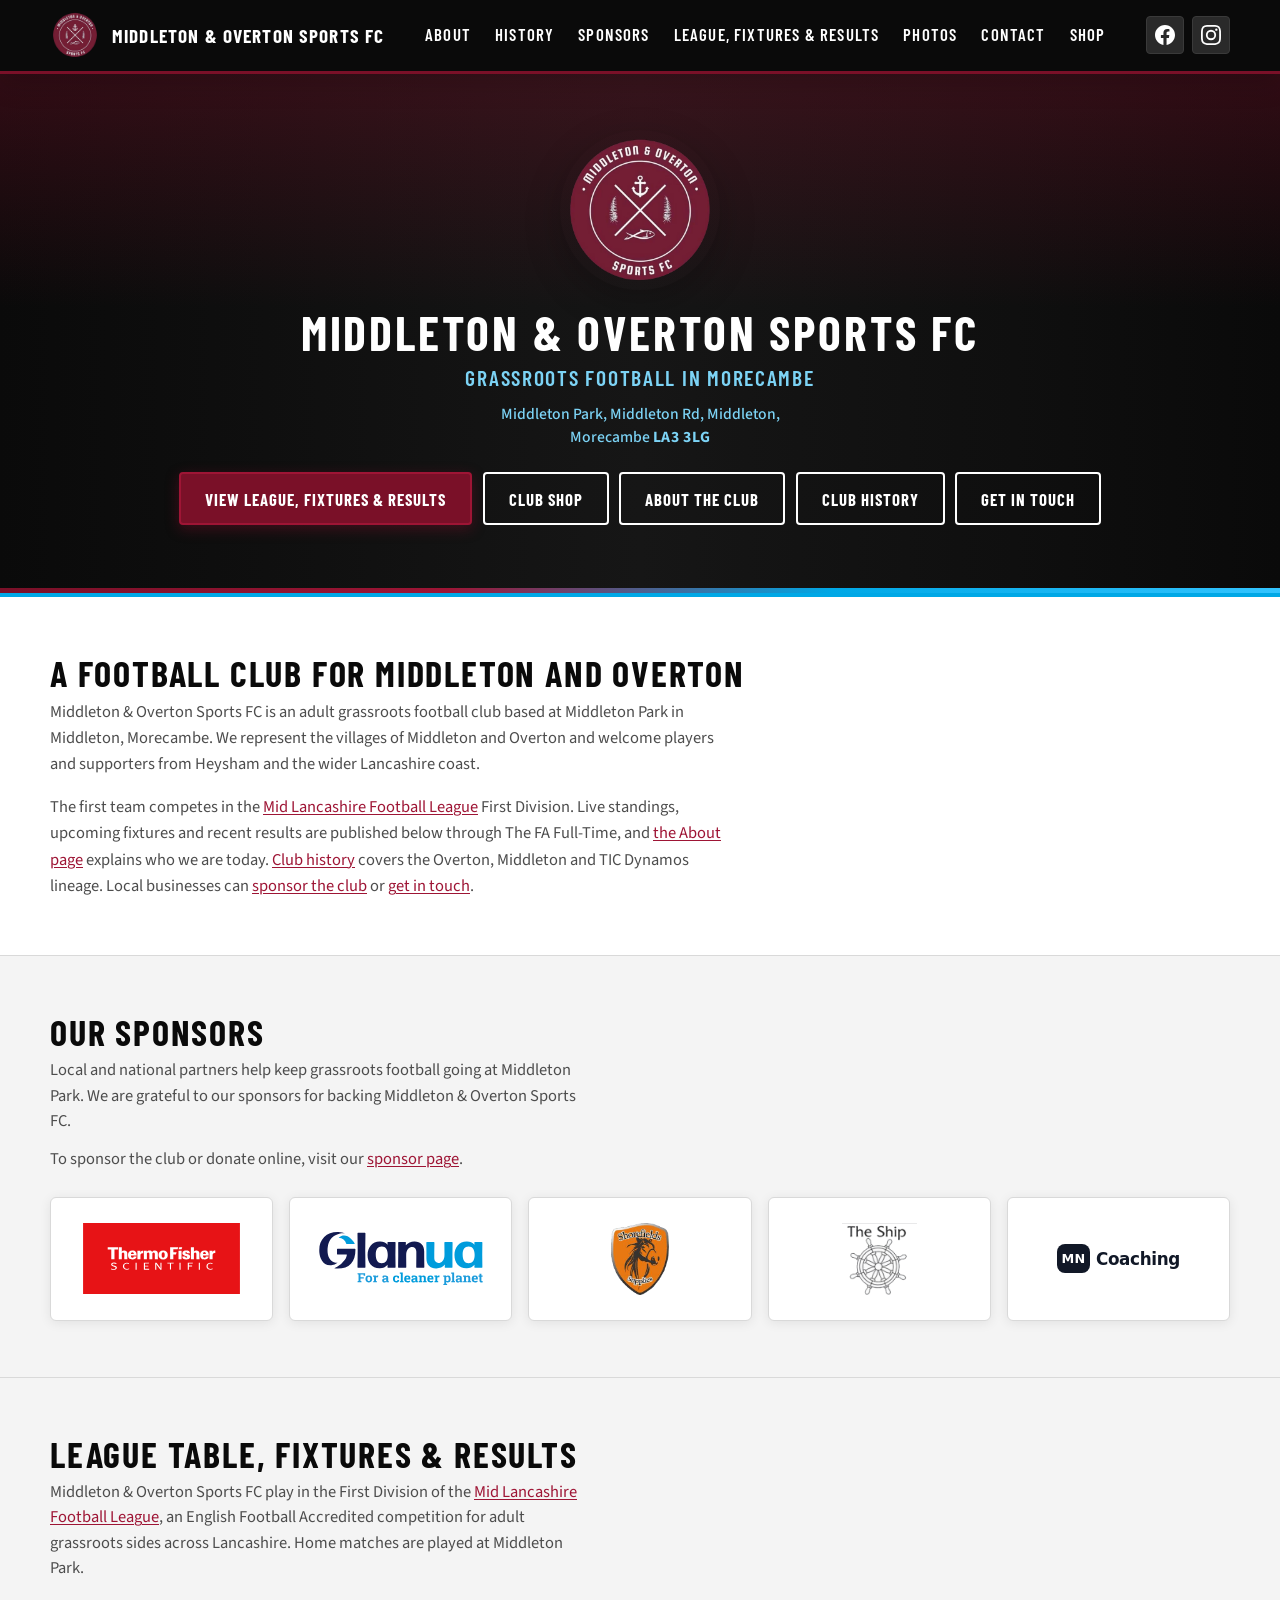
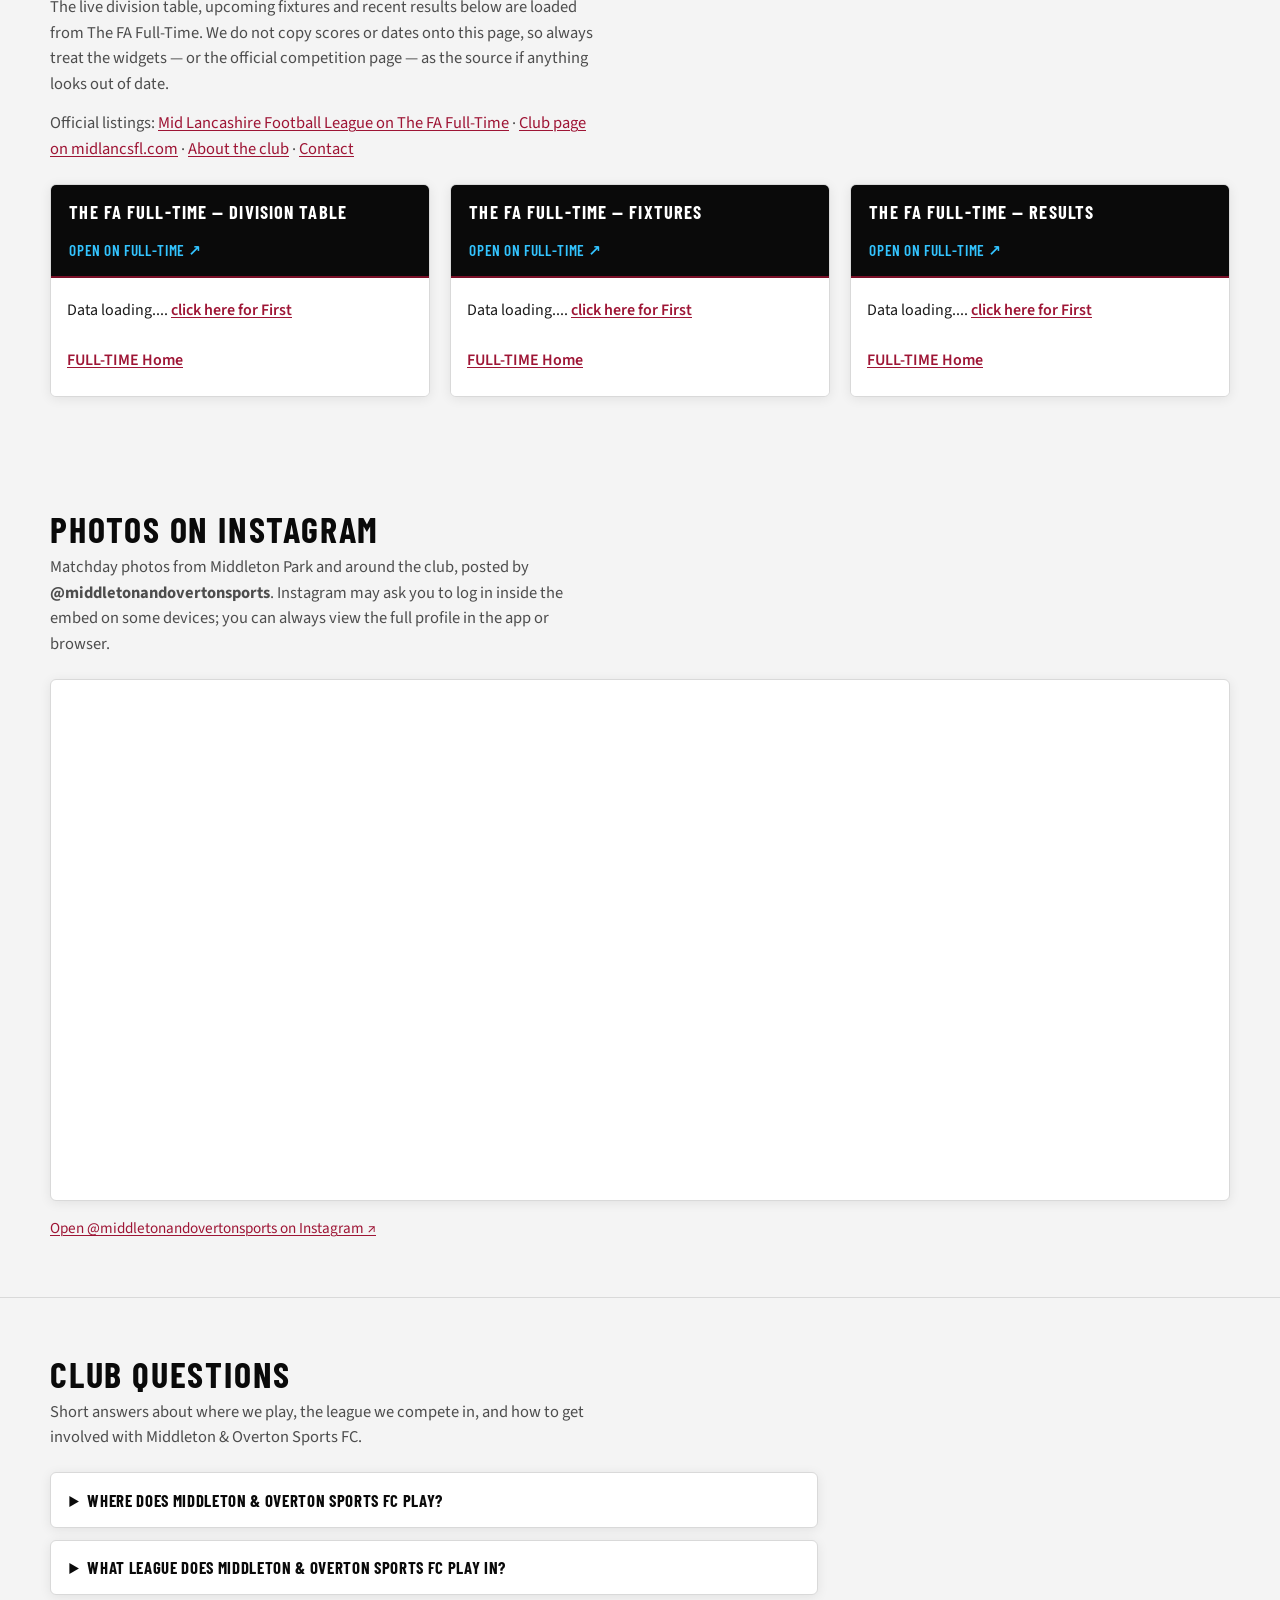
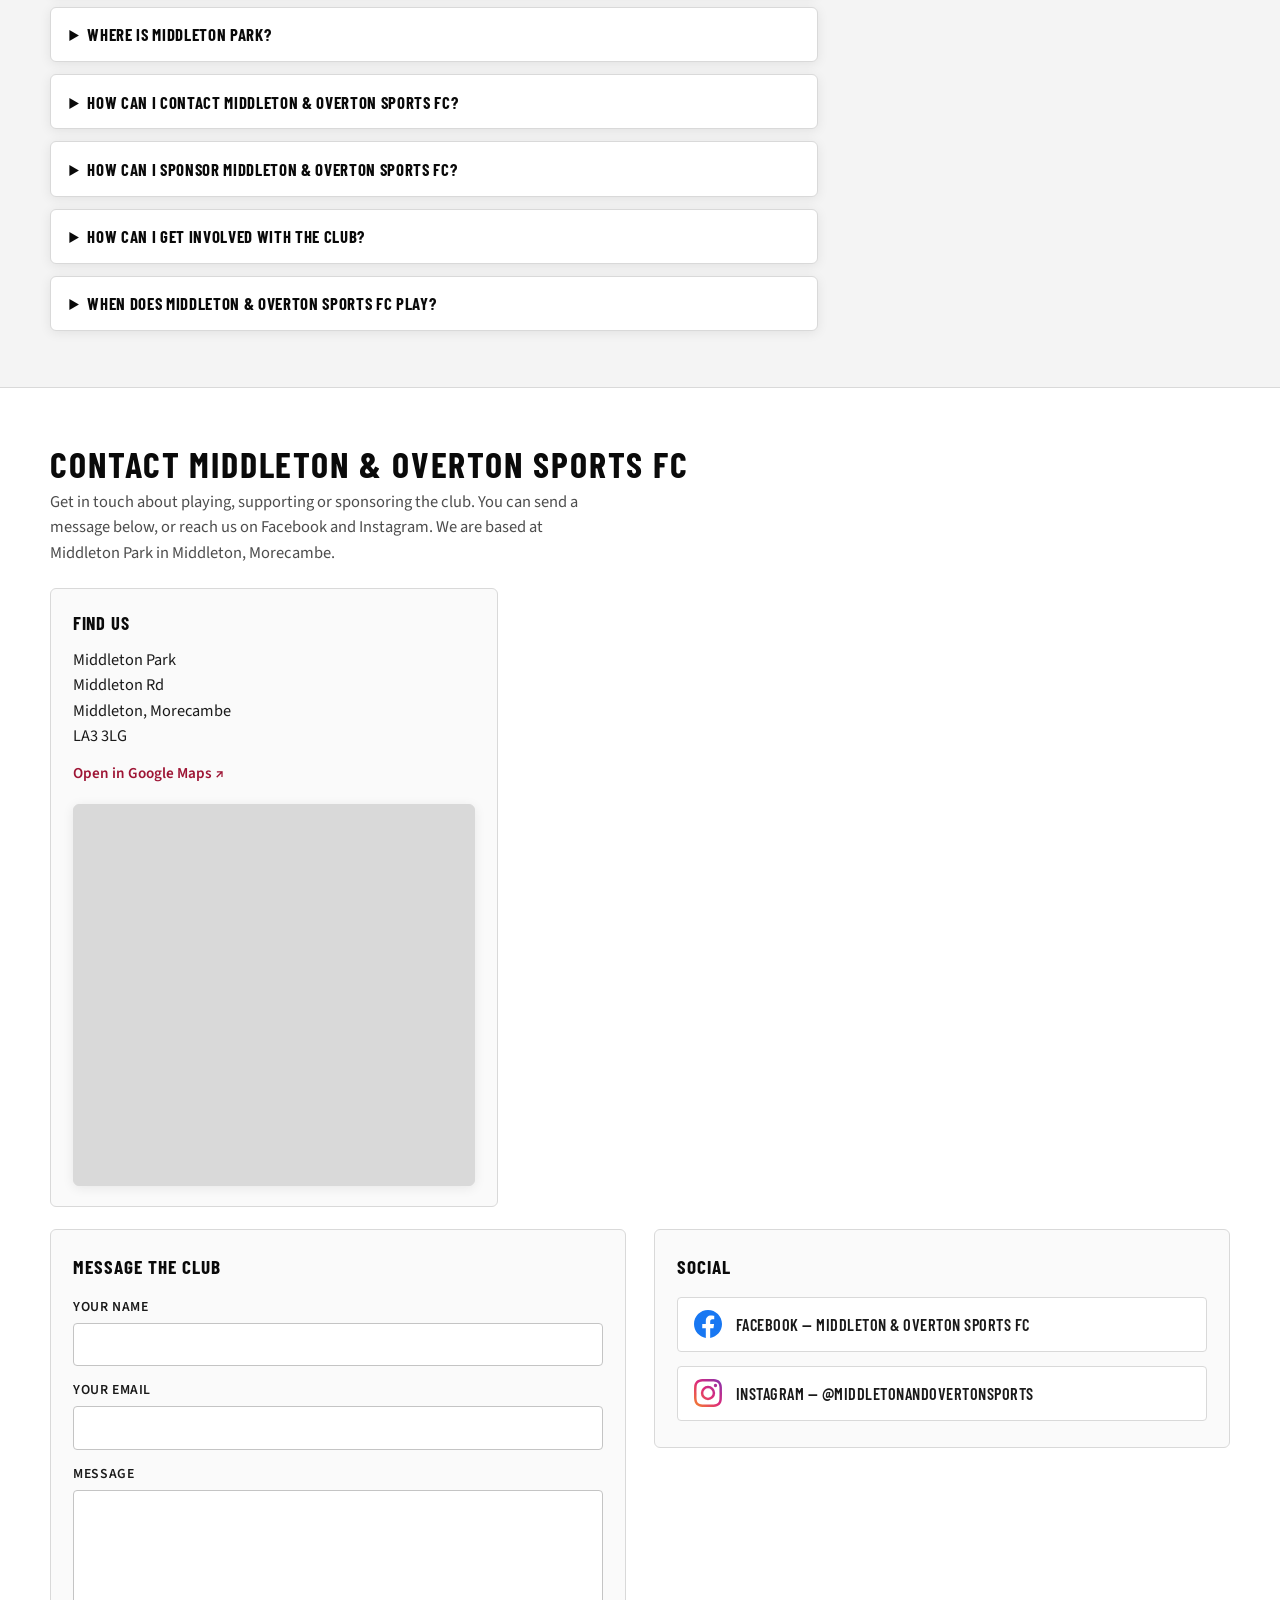
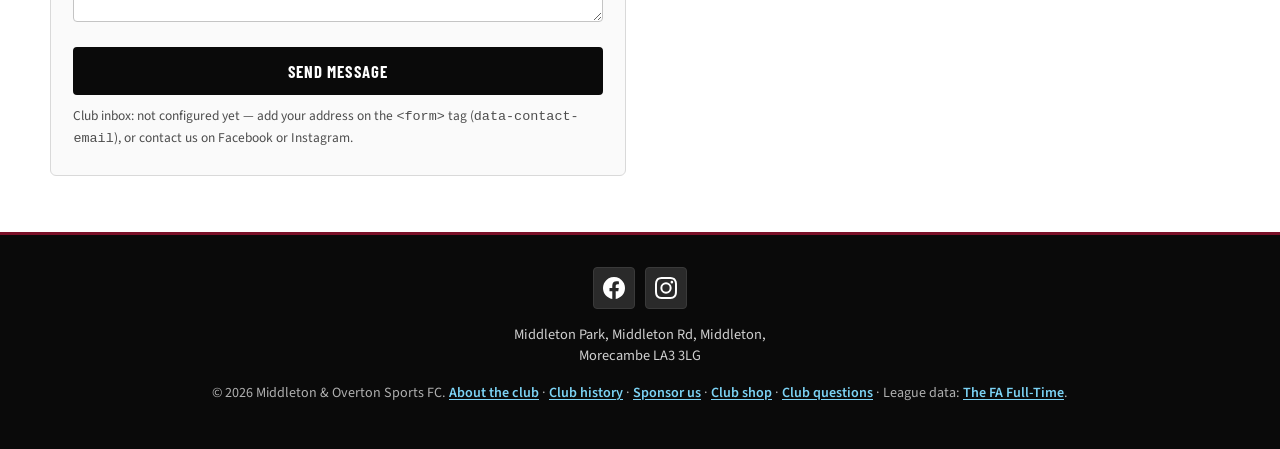
==== commit 00b22b58: "Add club shop button and links Link the homepage Club shop button, header Shop item and footer to th" ====
--- a/index.html
+++ b/index.html
@@ -6,7 +6,7 @@
     <title>Middleton &amp; Overton Sports FC | Morecambe Football Club</title>
     <meta
       name="description"
-      content="Middleton &amp; Overton Sports FC is a grassroots football club in Middleton, Morecambe. Mid Lancashire Football League fixtures, results and league table from Middleton Park, LA3 3LG."
+      content="Middleton &amp; Overton Sports FC — grassroots football in Middleton, Morecambe. League table, fixtures and results from Middleton Park, LA3 3LG."
     />
     <link rel="canonical" href="https://middletonandovertonsportsfc.com/" />
     <meta name="robots" content="index, follow" />
@@ -78,6 +78,12 @@
           <a href="#league">League, fixtures &amp; results</a>
           <a href="#instagram">Photos</a>
           <a href="#contact">Contact</a>
+          <a
+            href="https://middletonoverton.deco-football.com/"
+            target="_blank"
+            rel="noopener noreferrer"
+            >Shop</a
+          >
         </nav>
         <div class="social-header" aria-label="Social links">
           <a
@@ -136,6 +142,13 @@
         </p>
         <div class="hero-cta">
           <a class="btn btn-primary" href="#league">View league, fixtures &amp; results</a>
+          <a
+            class="btn btn-outline"
+            href="https://middletonoverton.deco-football.com/"
+            target="_blank"
+            rel="noopener noreferrer"
+            >Club shop</a
+          >
           <a class="btn btn-outline" href="about.html">About the club</a>
           <a class="btn btn-outline" href="history.html">Club history</a>
           <a class="btn btn-outline" href="#contact">Get in touch</a>
@@ -291,7 +304,7 @@
         <p class="section-lead league-copy league-links">
           Official listings:
           <a
-            href="https://fulltime.thefa.com/index.html?divisionseason=886514120"
+            href="https://fulltime.thefa.com/index.html?divisionseason=109305413"
             target="_blank"
             rel="noopener noreferrer"
             >Mid Lancashire Football League on The FA Full-Time</a
@@ -314,17 +327,17 @@
               <h3>The FA Full-Time — division table</h3>
               <a
                 class="link-external"
-                href="https://fulltime.thefa.com/index.html?divisionseason=886514120"
+                href="https://fulltime.thefa.com/index.html?divisionseason=109305413"
                 target="_blank"
                 rel="noopener noreferrer"
                 >Open on Full-Time ↗</a
               >
             </header>
             <div class="embed-frame-wrap fa-league-host">
-              <div id="lrep201329935" style="width: 350px">
+              <div id="lrep956712232" style="width: 350px">
                 Data loading....
                 <a
-                  href="https://fulltime.thefa.com/index.html?divisionseason=886514120"
+                  href="https://fulltime.thefa.com/index.html?divisionseason=109305413"
                   target="_blank"
                   rel="noopener noreferrer"
                   >click here for First</a
@@ -336,7 +349,7 @@
                 >
               </div>
               <script type="text/javascript">
-                var lrcode = "201329935";
+                var lrcode = "956712232";
               </script>
               <script type="text/javascript" src="https://fulltime.thefa.com/client/api/cs1.js"></script>
             </div>
@@ -346,17 +359,17 @@
               <h3>The FA Full-Time — fixtures</h3>
               <a
                 class="link-external"
-                href="https://fulltime.thefa.com/index.html?divisionseason=886514120"
+                href="https://fulltime.thefa.com/index.html?divisionseason=109305413"
                 target="_blank"
                 rel="noopener noreferrer"
                 >Open on Full-Time ↗</a
               >
             </header>
             <div class="embed-frame-wrap fa-league-host">
-              <div id="lrep654873503" style="width: 350px">
+              <div id="lrep134141436" style="width: 350px">
                 Data loading....
                 <a
-                  href="https://fulltime.thefa.com/index.html?divisionseason=886514120"
+                  href="https://fulltime.thefa.com/index.html?divisionseason=109305413"
                   target="_blank"
                   rel="noopener noreferrer"
                   >click here for First</a
@@ -368,7 +381,7 @@
                 >
               </div>
               <script type="text/javascript">
-                var lrcode = "654873503";
+                var lrcode = "134141436";
               </script>
               <script type="text/javascript" src="https://fulltime.thefa.com/client/api/cs1.js"></script>
             </div>
@@ -378,17 +391,17 @@
               <h3>The FA Full-Time — results</h3>
               <a
                 class="link-external"
-                href="https://fulltime.thefa.com/index.html?divisionseason=886514120"
+                href="https://fulltime.thefa.com/index.html?divisionseason=109305413"
                 target="_blank"
                 rel="noopener noreferrer"
                 >Open on Full-Time ↗</a
               >
             </header>
             <div class="embed-frame-wrap fa-league-host">
-              <div id="lrep765363042" style="width: 350px">
+              <div id="lrep431989288" style="width: 350px">
                 Data loading....
                 <a
-                  href="https://fulltime.thefa.com/index.html?divisionseason=886514120"
+                  href="https://fulltime.thefa.com/index.html?divisionseason=109305413"
                   target="_blank"
                   rel="noopener noreferrer"
                   >click here for First</a
@@ -400,12 +413,12 @@
                 >
               </div>
               <script type="text/javascript">
-                var lrcode = "765363042";
+                var lrcode = "431989288";
               </script>
               <script type="text/javascript" src="https://fulltime.thefa.com/client/api/cs1.js"></script>
               <script type="text/javascript">
                 (function () {
-                  var hostId = "lrep765363042";
+                  var hostId = "lrep431989288";
                   var maxResults = 10;
                   function trimToLastResults() {
                     var root = document.getElementById(hostId);
@@ -497,7 +510,7 @@
               Live standings, fixtures and results are on our
               <a href="#league">league section</a> and on
               <a
-                href="https://fulltime.thefa.com/index.html?divisionseason=886514120"
+                href="https://fulltime.thefa.com/index.html?divisionseason=109305413"
                 target="_blank"
                 rel="noopener noreferrer"
                 >The FA Full-Time</a
@@ -548,7 +561,7 @@
               Kick-off times and opponents change through the season. Use the
               <a href="#league">fixtures widget</a> or the
               <a
-                href="https://fulltime.thefa.com/index.html?divisionseason=886514120"
+                href="https://fulltime.thefa.com/index.html?divisionseason=109305413"
                 target="_blank"
                 rel="noopener noreferrer"
                 >official FA Full-Time division page</a
@@ -696,10 +709,17 @@
         <p>
           &copy; <span id="year"></span> Middleton &amp; Overton Sports FC.
           <a href="about.html">About the club</a> · <a href="history.html">Club history</a> ·
-          <a href="sponsor.html">Sponsor us</a> · <a href="#faq">Club questions</a> ·
+          <a href="sponsor.html">Sponsor us</a> ·
+          <a
+            href="https://middletonoverton.deco-football.com/"
+            target="_blank"
+            rel="noopener noreferrer"
+            >Club shop</a
+          >
+          · <a href="#faq">Club questions</a> ·
           League data:
           <a
-            href="https://fulltime.thefa.com/index.html?divisionseason=886514120"
+            href="https://fulltime.thefa.com/index.html?divisionseason=109305413"
             target="_blank"
             rel="noopener noreferrer"
             >The FA Full-Time</a
@@ -808,7 +828,7 @@
             "@id": "https://middletonandovertonsportsfc.com/#webpage",
             "url": "https://middletonandovertonsportsfc.com/",
             "name": "Middleton & Overton Sports FC | Morecambe Football Club",
-            "description": "Middleton & Overton Sports FC is a grassroots football club in Middleton, Morecambe. Mid Lancashire Football League fixtures, results and league table from Middleton Park, LA3 3LG.",
+            "description": "Middleton & Overton Sports FC — grassroots football in Middleton, Morecambe. League table, fixtures and results from Middleton Park, LA3 3LG.",
             "isPartOf": { "@id": "https://middletonandovertonsportsfc.com/#website" },
             "about": { "@id": "https://middletonandovertonsportsfc.com/#club" },
             "primaryImageOfPage": {
